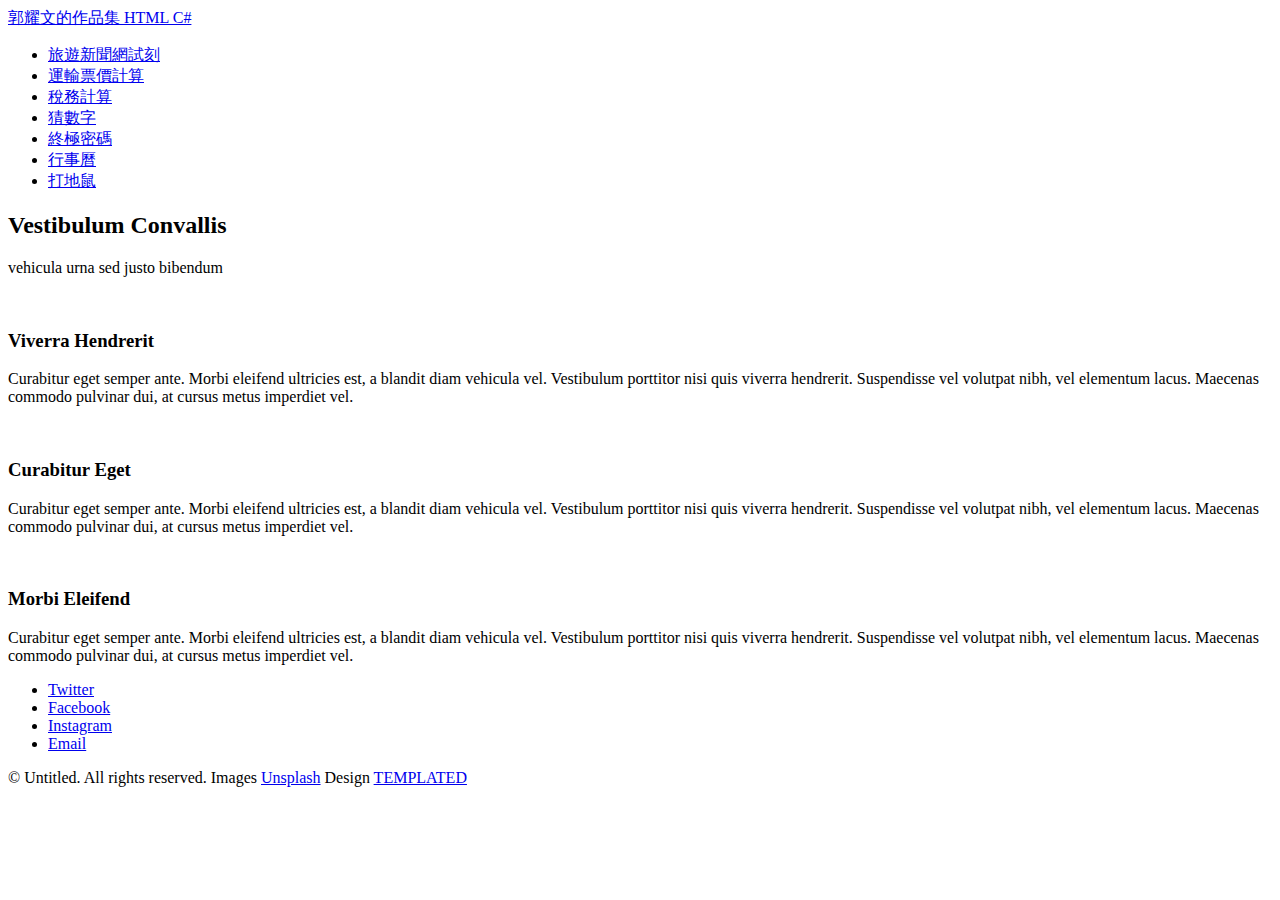
==== index.html @ f879f4aa "Add files via upload" ====
<!DOCTYPE HTML>
<!--
	Caminar by TEMPLATED
	templated.co @templatedco
	Released for free under the Creative Commons Attribution 3.0 license (templated.co/license)
-->
<html>

<head>
	<title>郭耀文的作品集</title>
	<meta charset="utf-8" />
	<meta name="viewport" content="width=device-width, initial-scale=1" />
	<link rel="stylesheet" href="assets/css/main.css" />
</head>

<body>

	<!-- Header -->
	<header id="header">
		<div class="logo">
			<a href="#">郭耀文的作品集
				<span>HTML C#</span>
			</a>
		</div>
	</header>

	<!-- Main -->
	<section id="main">
		<div class="inner">

			<!-- One -->
			<section id="one" class="wrapper style1">
				<ul>
					<li>
						<a href="https://bspractice.azurewebsites.net/JpTravelnews" target="blank">旅遊新聞網試刻</a>
					</li>
					<li>
						<a href="https://bspractice.azurewebsites.net/TransportPrice" target="blank">運輸票價計算</a>
					</li>
					<li>
						<a href="https://bspractice.azurewebsites.net/JQuery_Tax" target="blank">稅務計算</a>
					</li>
					<li>
						<a href="https://bspractice.azurewebsites.net/GuessNumber" target="blank">猜數字</a>
					</li>
					<li>
						<a href="https://bspractice.azurewebsites.net/ExtremeNumber" target="blank">終極密碼</a>
					</li>
					<li>
						<a href="https://bspractice.azurewebsites.net/ECalendar" target="blank">行事曆</a>
					</li>
					<li>
						<a href="https://bspractice.azurewebsites.net/WhackAMole" target="blank">打地鼠</a>
					</li>
				</ul>
			</section>

			<!-- Two -->
			<section id="two" class="wrapper style2">
				<header>
					<h2>Vestibulum Convallis</h2>
					<p>vehicula urna sed justo bibendum</p>
				</header>
				<div class="content">

				</div>
			</section>

			<!-- Three -->
			<section id="three" class="wrapper">
				<div class="spotlight">
					<div class="image flush">
						<img src="images/pic06.jpg" alt="" />
					</div>
					<div class="inner">
						<h3>Viverra Hendrerit</h3>
						<p>Curabitur eget semper ante. Morbi eleifend ultricies est, a blandit diam vehicula vel. Vestibulum porttitor nisi quis
							viverra hendrerit. Suspendisse vel volutpat nibh, vel elementum lacus. Maecenas commodo pulvinar dui, at cursus metus
							imperdiet vel.</p>
					</div>
				</div>
				<div class="spotlight alt">
					<div class="image flush">
						<img src="images/pic07.jpg" alt="" />
					</div>
					<div class="inner">
						<h3>Curabitur Eget</h3>
						<p>Curabitur eget semper ante. Morbi eleifend ultricies est, a blandit diam vehicula vel. Vestibulum porttitor nisi quis
							viverra hendrerit. Suspendisse vel volutpat nibh, vel elementum lacus. Maecenas commodo pulvinar dui, at cursus metus
							imperdiet vel.</p>
					</div>
				</div>
				<div class="spotlight">
					<div class="image flush">
						<img src="images/pic08.jpg" alt="" />
					</div>
					<div class="inner">
						<h3>Morbi Eleifend</h3>
						<p>Curabitur eget semper ante. Morbi eleifend ultricies est, a blandit diam vehicula vel. Vestibulum porttitor nisi quis
							viverra hendrerit. Suspendisse vel volutpat nibh, vel elementum lacus. Maecenas commodo pulvinar dui, at cursus metus
							imperdiet vel.</p>
					</div>
				</div>
			</section>

		</div>
	</section>

	<!-- Footer -->
	<footer id="footer">
		<div class="container">
			<ul class="icons">
				<li>
					<a href="#" class="icon fa-twitter">
						<span class="label">Twitter</span>
					</a>
				</li>
				<li>
					<a href="#" class="icon fa-facebook">
						<span class="label">Facebook</span>
					</a>
				</li>
				<li>
					<a href="#" class="icon fa-instagram">
						<span class="label">Instagram</span>
					</a>
				</li>
				<li>
					<a href="#" class="icon fa-envelope-o">
						<span class="label">Email</span>
					</a>
				</li>
			</ul>
		</div>
		<div class="copyright">
			&copy; Untitled. All rights reserved. Images
			<a href="https://unsplash.com">Unsplash</a> Design
			<a href="https://templated.co">TEMPLATED</a>
		</div>
	</footer>

	<!-- Scripts -->
	<script src="assets/js/jquery.min.js"></script>
	<script src="assets/js/jquery.poptrox.min.js"></script>
	<script src="assets/js/skel.min.js"></script>
	<script src="assets/js/util.js"></script>
	<script src="assets/js/main.js"></script>

</body>

</html>
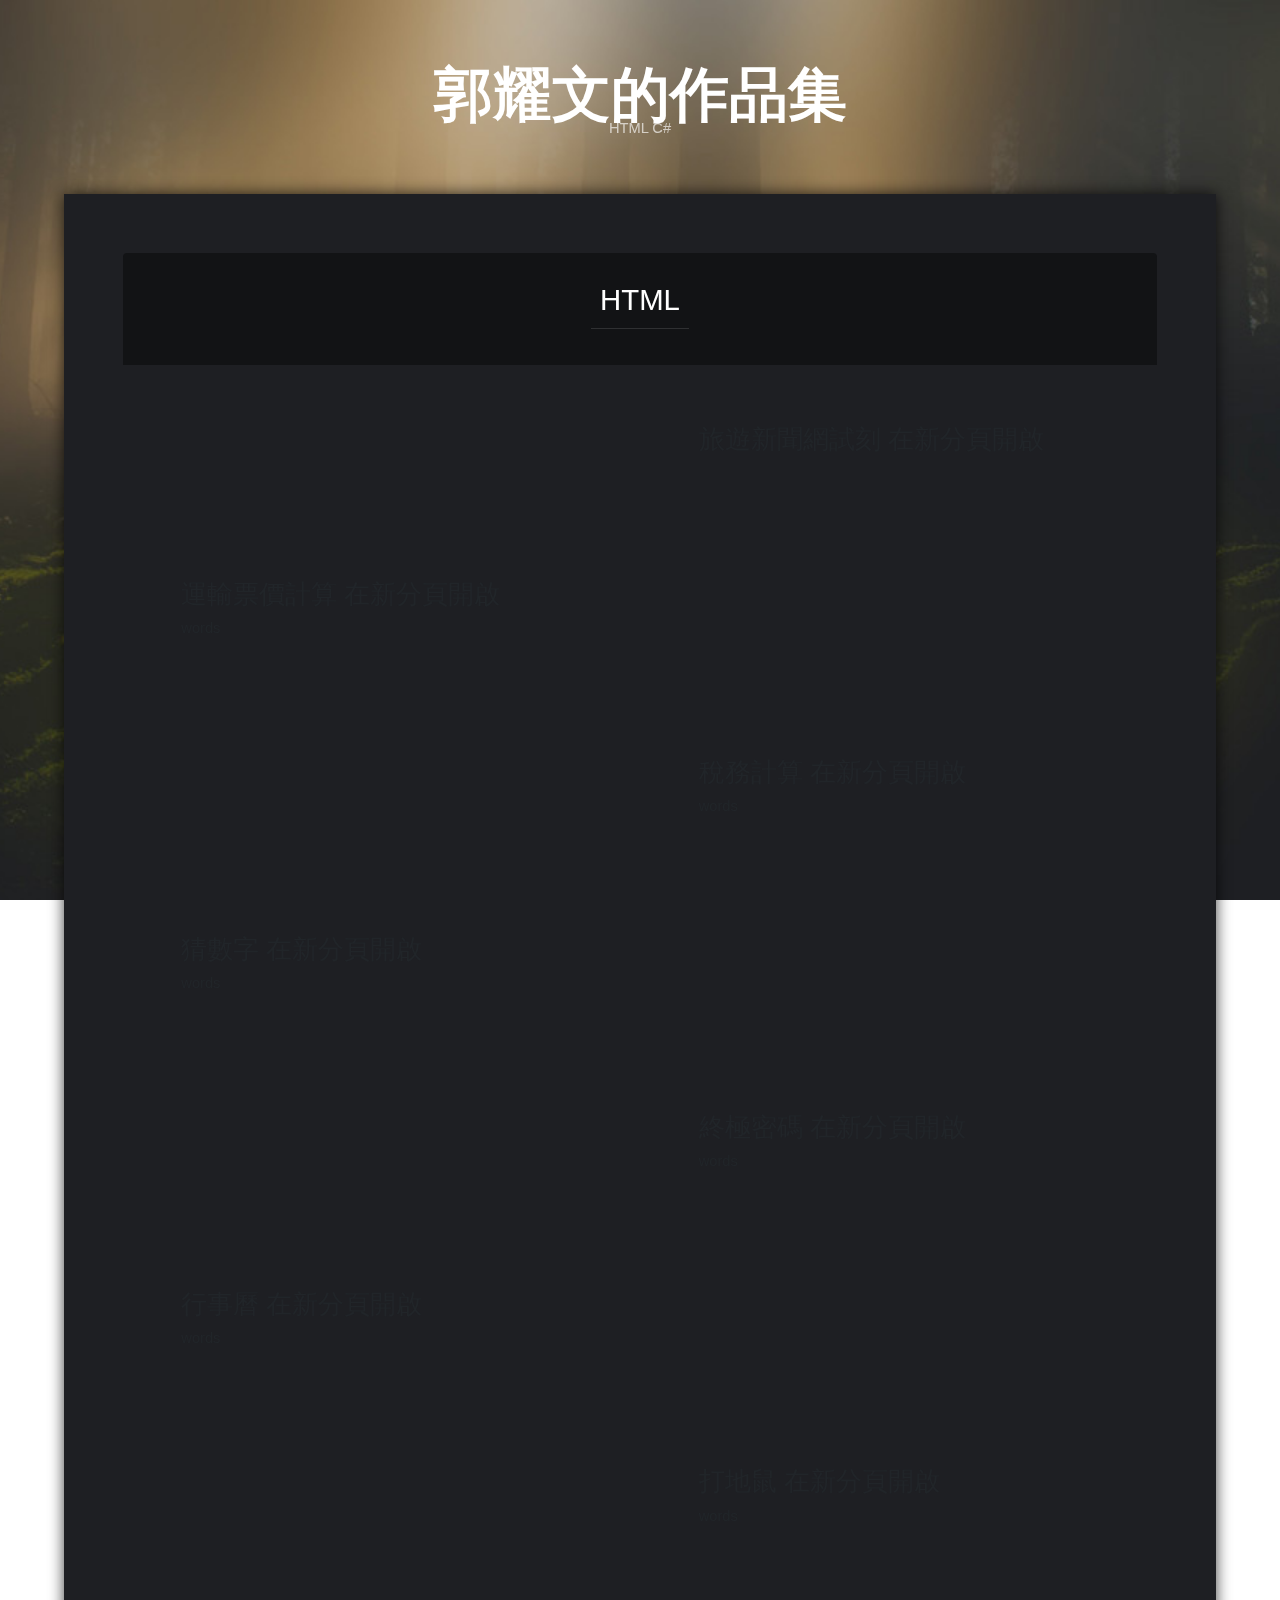
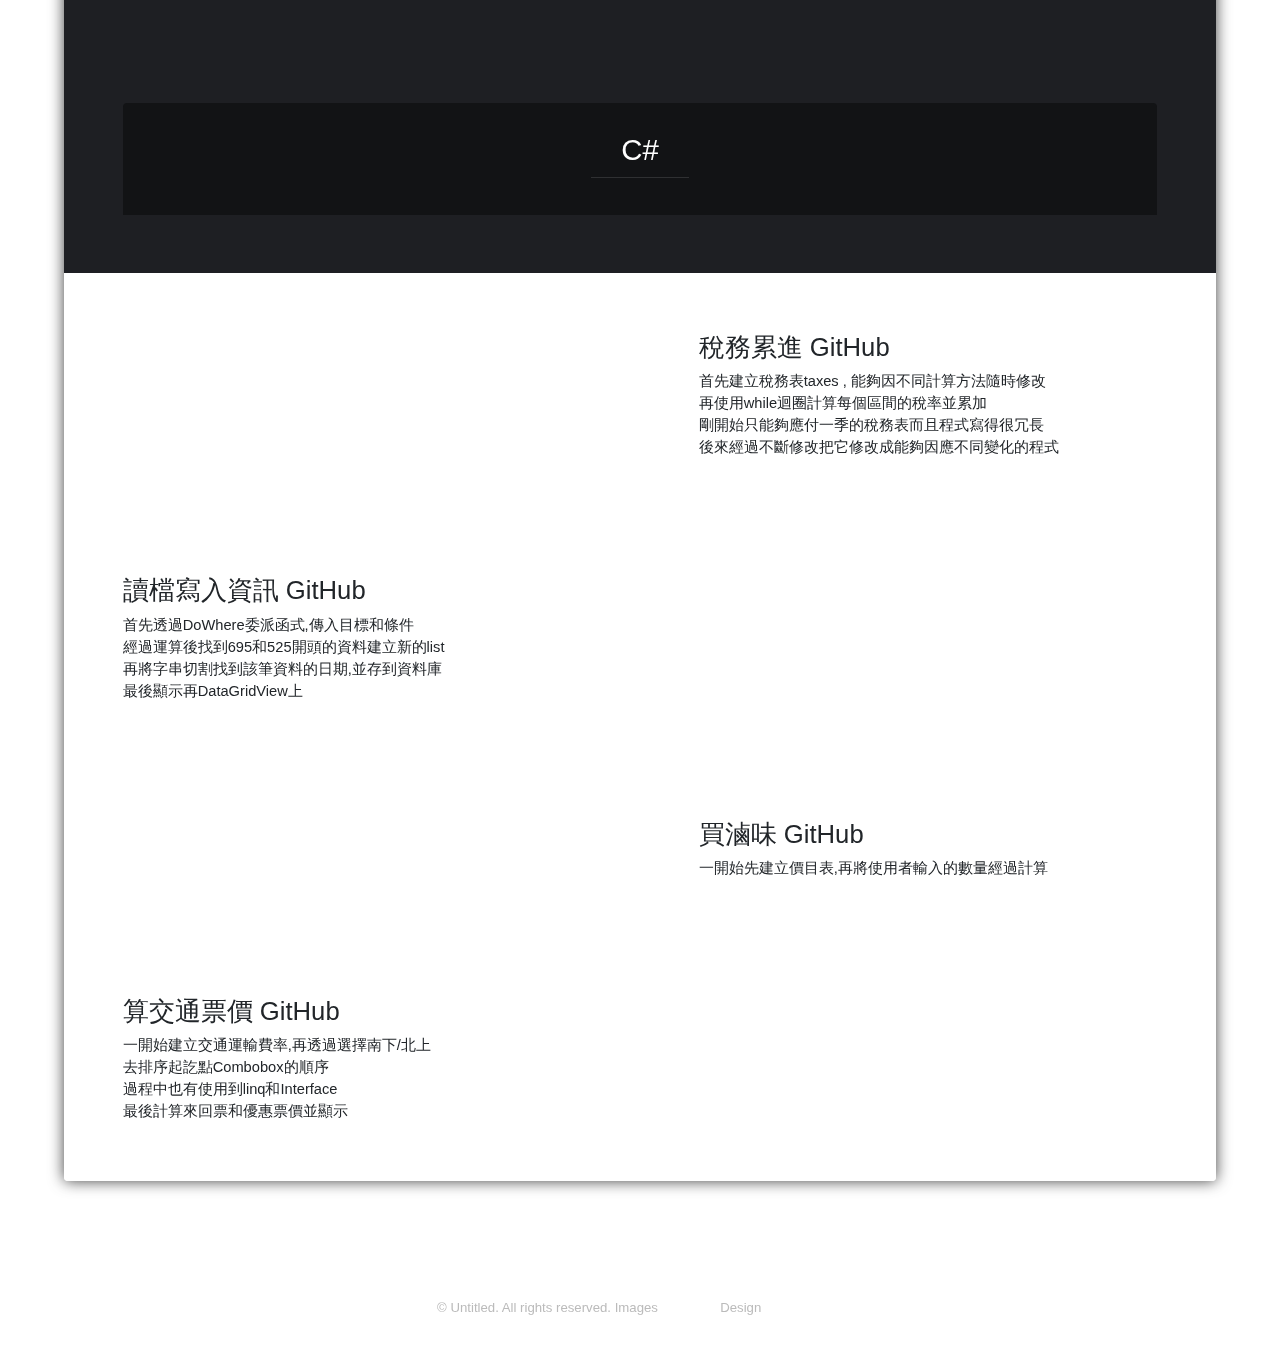
==== commit a1e77d04: "Add files via upload" ====
--- a/index.html
+++ b/index.html
@@ -11,6 +11,10 @@
 	<meta charset="utf-8" />
 	<meta name="viewport" content="width=device-width, initial-scale=1" />
 	<link rel="stylesheet" href="assets/css/main.css" />
+	<link rel="stylesheet" href="https://maxcdn.bootstrapcdn.com/bootstrap/4.0.0/css/bootstrap.min.css" integrity="sha384-Gn5384xqQ1aoWXA+058RXPxPg6fy4IWvTNh0E263XmFcJlSAwiGgFAW/dAiS6JXm"
+	 crossorigin="anonymous">
+	<style>
+	</style>
 </head>
 
 <body>
@@ -28,77 +32,212 @@
 	<section id="main">
 		<div class="inner">
 
-			<!-- One -->
-			<section id="one" class="wrapper style1">
-				<ul>
-					<li>
-						<a href="https://bspractice.azurewebsites.net/JpTravelnews" target="blank">旅遊新聞網試刻</a>
-					</li>
-					<li>
-						<a href="https://bspractice.azurewebsites.net/TransportPrice" target="blank">運輸票價計算</a>
-					</li>
-					<li>
-						<a href="https://bspractice.azurewebsites.net/JQuery_Tax" target="blank">稅務計算</a>
-					</li>
-					<li>
-						<a href="https://bspractice.azurewebsites.net/GuessNumber" target="blank">猜數字</a>
-					</li>
-					<li>
-						<a href="https://bspractice.azurewebsites.net/ExtremeNumber" target="blank">終極密碼</a>
-					</li>
-					<li>
-						<a href="https://bspractice.azurewebsites.net/ECalendar" target="blank">行事曆</a>
-					</li>
-					<li>
-						<a href="https://bspractice.azurewebsites.net/WhackAMole" target="blank">打地鼠</a>
-					</li>
-				</ul>
-			</section>
-
 			<!-- Two -->
 			<section id="two" class="wrapper style2">
 				<header>
-					<h2>Vestibulum Convallis</h2>
-					<p>vehicula urna sed justo bibendum</p>
+					<h2>HTML</h2>
 				</header>
 				<div class="content">
-
-				</div>
+					<div class="spotlight">
+						<div class="image flush">
+							<img src="images/html01.png" alt="" />
+						</div>
+						<div class="inner">
+							<h3 class="newh3">旅遊新聞網試刻
+								<a class="link" href="https://bspractice.azurewebsites.net/JpTravelnews.html" target="blank">在新分頁開啟</a>
+							</h3>
+							<p>
+
+							</p>
+						</div>
+					</div>
+
+					<div class="spotlight">
+						<div class="inner">
+							<h3 class="newh3">運輸票價計算
+								<a class="link" href="https://bspractice.azurewebsites.net/TransportPrice.html" target="blank">在新分頁開啟</a>
+							</h3>
+							<p>
+								words
+							</p>
+						</div>
+						<div class="image flush">
+							<img src="images/html02.png" alt="" />
+						</div>
+					</div>
+
+
+
+
+
+
+
+
+					<div class="spotlight">
+						<div class="image flush">
+							<img src="images/html03.png" alt="" />
+						</div>
+						<div class="inner">
+							<h3 class="newh3">稅務計算
+								<a class="link" href="https://bspractice.azurewebsites.net/JQuery_Tax.html" target="blank">在新分頁開啟</a>
+							</h3>
+							<p>
+								words
+							</p>
+						</div>
+					</div>
+
+					<div class="spotlight">
+						<div class="inner">
+							<h3 class="newh3">猜數字
+								<a class="link" href="https://bspractice.azurewebsites.net/GuessNumber.html" target="blank">在新分頁開啟</a>
+							</h3>
+							<p>
+								words
+							</p>
+						</div>
+						<div class="image flush">
+							<img src="images/html04.png" alt="" />
+						</div>
+					</div>
+
+
+
+
+
+
+
+					<div class="spotlight">
+						<div class="image flush">
+							<img src="images/html05.png" alt="" />
+						</div>
+						<div class="inner">
+							<h3 class="newh3">終極密碼
+								<a class="link" href="https://bspractice.azurewebsites.net/ExtremeNumber.html" target="blank">在新分頁開啟</a>
+							</h3>
+							<p>
+								words
+							</p>
+						</div>
+					</div>
+
+					<div class="spotlight">
+						<div class="inner">
+							<h3 class="newh3">行事曆
+								<a class="link" href="https://bspractice.azurewebsites.net/ECalendar.html" target="blank">在新分頁開啟</a>
+							</h3>
+							<p>
+								words
+							</p>
+						</div>
+						<div class="image flush">
+							<img src="images/html06.png" alt="" />
+						</div>
+					</div>
+
+
+
+					<div class="spotlight">
+						<div class="image flush">
+							<img src="images/html07.png" alt="" />
+						</div>
+						<div class="inner">
+							<h3 class="newh3">打地鼠
+								<a class="link" href="https://bspractice.azurewebsites.net/WhackAMole.html" target="blank">在新分頁開啟</a>
+							</h3>
+							<p>
+								words
+							</p>
+						</div>
+					</div>
+					<!--
+					<div class="spotlight">
+						<div class="inner">
+							<h3 class="newh3">
+								<a class="link" href="" target="blank">在新分頁開啟</a>
+							</h3>
+							<p>
+								words
+							</p>
+						</div>
+						<div class="image flush">
+							<img src="images/" alt="" />
+						</div>
+					</div>
+-->
+
+
+				</div>
+			</section>
+			<section id="two" class="wrapper style2">
+				<header>
+					<h2>C#</h2>
+				</header>
 			</section>
 
 			<!-- Three -->
 			<section id="three" class="wrapper">
 				<div class="spotlight">
 					<div class="image flush">
-						<img src="images/pic06.jpg" alt="" />
-					</div>
-					<div class="inner">
-						<h3>Viverra Hendrerit</h3>
-						<p>Curabitur eget semper ante. Morbi eleifend ultricies est, a blandit diam vehicula vel. Vestibulum porttitor nisi quis
-							viverra hendrerit. Suspendisse vel volutpat nibh, vel elementum lacus. Maecenas commodo pulvinar dui, at cursus metus
-							imperdiet vel.</p>
-					</div>
-				</div>
-				<div class="spotlight alt">
-					<div class="image flush">
-						<img src="images/pic07.jpg" alt="" />
-					</div>
-					<div class="inner">
-						<h3>Curabitur Eget</h3>
-						<p>Curabitur eget semper ante. Morbi eleifend ultricies est, a blandit diam vehicula vel. Vestibulum porttitor nisi quis
-							viverra hendrerit. Suspendisse vel volutpat nibh, vel elementum lacus. Maecenas commodo pulvinar dui, at cursus metus
-							imperdiet vel.</p>
-					</div>
-				</div>
-				<div class="spotlight">
-					<div class="image flush">
-						<img src="images/pic08.jpg" alt="" />
-					</div>
-					<div class="inner">
-						<h3>Morbi Eleifend</h3>
-						<p>Curabitur eget semper ante. Morbi eleifend ultricies est, a blandit diam vehicula vel. Vestibulum porttitor nisi quis
-							viverra hendrerit. Suspendisse vel volutpat nibh, vel elementum lacus. Maecenas commodo pulvinar dui, at cursus metus
-							imperdiet vel.</p>
+						<img src="images/01tax.png" alt="" />
+					</div>
+					<div class="inner">
+						<h3>稅務累進
+							<a class="link" href="https://github.com/pot30606/Hackathon0313/tree/master/Hackathon01TaxRate" target="blank">GitHub</a>
+						</h3>
+						<p>首先建立稅務表taxes , 能夠因不同計算方法隨時修改
+							<br/>再使用while迴圈計算每個區間的稅率並累加
+							<br/>剛開始只能夠應付一季的稅務表而且程式寫得很冗長
+							<br/>後來經過不斷修改把它修改成能夠因應不同變化的程式
+						</p>
+					</div>
+				</div>
+				<div class="spotlight">
+
+					<div class="inner">
+						<h3>讀檔寫入資訊
+							<a class="link" href="https://github.com/pot30606/Hackathon0313/tree/master/Hackathon06ReadFile" target="blank">GitHub</a>
+						</h3>
+						</h3>
+						<p>首先透過DoWhere委派函式,傳入目標和條件
+							<br/>經過運算後找到695和525開頭的資料建立新的list
+							<br/>再將字串切割找到該筆資料的日期,並存到資料庫
+							<br/>最後顯示再DataGridView上
+						</p>
+					</div>
+					<div class="image flush">
+						<img src="images/02readfile.png" alt="" />
+					</div>
+				</div>
+				<div class="spotlight">
+					<div class="image flush">
+						<img src="images/03luwei.png" alt="" />
+					</div>
+					<div class="inner">
+						<h3>買滷味
+							<a class="link" href="https://github.com/pot30606/CSharpPractice/tree/master/HomeWork05_Luwei" target="blank">GitHub</a>
+						</h3>
+						<p>一開始先建立價目表,再將使用者輸入的數量經過計算
+							<br/>
+						</p>
+					</div>
+				</div>
+
+				<div class="spotlight">
+
+					<div class="inner">
+						<h3>算交通票價
+							<a class="link" href="https://github.com/pot30606/CSharpPractice/tree/master/HomeWork04_Transport" target="blank">GitHub</a>
+						</h3>
+						</h3>
+						<p>一開始建立交通運輸費率,再透過選擇南下/北上
+							<br/>去排序起訖點Combobox的順序
+							<br/>過程中也有使用到linq和Interface
+							<br/>最後計算來回票和優惠票價並顯示
+						</p>
+					</div>
+					<div class="image flush">
+						<img src="images/04transportprice.png" alt="" />
 					</div>
 				</div>
 			</section>
@@ -145,7 +284,8 @@
 	<script src="assets/js/skel.min.js"></script>
 	<script src="assets/js/util.js"></script>
 	<script src="assets/js/main.js"></script>
-
+	<script src="https://maxcdn.bootstrapcdn.com/bootstrap/4.0.0/js/bootstrap.min.js" integrity="sha384-JZR6Spejh4U02d8jOt6vLEHfe/JQGiRRSQQxSfFWpi1MquVdAyjUar5+76PVCmYl"
+	 crossorigin="anonymous"></script>
 </body>
 
 </html>--- a/assets/css/main.css
+++ b/assets/css/main.css
@@ -0,0 +1,3176 @@
+@import url(font-awesome.min.css);
+@import url("https://fonts.googleapis.com/css?family=Poppins:300,400,500,600,700");
+
+/*
+	Caminar by TEMPLATED
+	templated.co @templatedco
+	Released for free under the Creative Commons Attribution 3.0 license (templated.co/license)
+*/
+
+/* Reset */
+
+	html, body, div, span, applet, object, iframe, h1, h2, h3, h4, h5, h6, p, blockquote, pre, a, abbr, acronym, address, big, cite, code, del, dfn, em, img, ins, kbd, q, s, samp, small, strike, strong, sub, sup, tt, var, b, u, i, center, dl, dt, dd, ol, ul, li, fieldset, form, label, legend, table, caption, tbody, tfoot, thead, tr, th, td, article, aside, canvas, details, embed, figure, figcaption, footer, header, hgroup, menu, nav, output, ruby, section, summary, time, mark, audio, video {
+		margin: 0;
+		padding: 0;
+		border: 0;
+		font-size: 100%;
+		font: inherit;
+		vertical-align: baseline;
+	}
+
+	article, aside, details, figcaption, figure, footer, header, hgroup, menu, nav, section {
+		display: block;
+	}
+
+	body {
+		line-height: 1;
+	}
+
+	ol, ul {
+		list-style: none;
+	}
+
+	blockquote, q {
+		quotes: none;
+	}
+
+	blockquote:before, blockquote:after, q:before, q:after {
+		content: '';
+		content: none;
+	}
+
+	table {
+		border-collapse: collapse;
+		border-spacing: 0;
+	}
+
+	body {
+		-webkit-text-size-adjust: none;
+	}
+
+/* Box Model */
+
+	*, *:before, *:after {
+		-moz-box-sizing: border-box;
+		-webkit-box-sizing: border-box;
+		box-sizing: border-box;
+	}
+
+/* Containers */
+
+	.container {
+		margin-left: auto;
+		margin-right: auto;
+	}
+
+	.container.\31 25\25 {
+		width: 100%;
+		max-width: 100rem;
+		min-width: 80rem;
+	}
+
+	.container.\37 5\25 {
+		width: 60rem;
+	}
+
+	.container.\35 0\25 {
+		width: 40rem;
+	}
+
+	.container.\32 5\25 {
+		width: 20rem;
+	}
+
+	.container {
+		width: 80rem;
+	}
+
+	@media screen and (max-width: 1680px) {
+
+		.container.\31 25\25 {
+			width: 100%;
+			max-width: 100rem;
+			min-width: 80rem;
+		}
+
+		.container.\37 5\25 {
+			width: 60rem;
+		}
+
+		.container.\35 0\25 {
+			width: 40rem;
+		}
+
+		.container.\32 5\25 {
+			width: 20rem;
+		}
+
+		.container {
+			width: 80rem;
+		}
+
+	}
+
+	@media screen and (max-width: 1280px) {
+
+		.container.\31 25\25 {
+			width: 100%;
+			max-width: 81.25rem;
+			min-width: 65rem;
+		}
+
+		.container.\37 5\25 {
+			width: 48.75rem;
+		}
+
+		.container.\35 0\25 {
+			width: 32.5rem;
+		}
+
+		.container.\32 5\25 {
+			width: 16.25rem;
+		}
+
+		.container {
+			width: 65rem;
+		}
+
+	}
+
+	@media screen and (max-width: 980px) {
+
+		.container.\31 25\25 {
+			width: 100%;
+			max-width: 112.5%;
+			min-width: 90%;
+		}
+
+		.container.\37 5\25 {
+			width: 67.5%;
+		}
+
+		.container.\35 0\25 {
+			width: 45%;
+		}
+
+		.container.\32 5\25 {
+			width: 22.5%;
+		}
+
+		.container {
+			width: 90%;
+		}
+
+	}
+
+	@media screen and (max-width: 736px) {
+
+		.container.\31 25\25 {
+			width: 100%;
+			max-width: 112.5%;
+			min-width: 90%;
+		}
+
+		.container.\37 5\25 {
+			width: 67.5%;
+		}
+
+		.container.\35 0\25 {
+			width: 45%;
+		}
+
+		.container.\32 5\25 {
+			width: 22.5%;
+		}
+
+		.container {
+			width: 90% !important;
+		}
+
+	}
+
+	@media screen and (max-width: 480px) {
+
+		.container.\31 25\25 {
+			width: 100%;
+			max-width: 112.5%;
+			min-width: 90%;
+		}
+
+		.container.\37 5\25 {
+			width: 67.5%;
+		}
+
+		.container.\35 0\25 {
+			width: 45%;
+		}
+
+		.container.\32 5\25 {
+			width: 22.5%;
+		}
+
+		.container {
+			width: 90% !important;
+		}
+
+	}
+
+/* Grid */
+
+	.row {
+		border-bottom: solid 1px transparent;
+		-moz-box-sizing: border-box;
+		-webkit-box-sizing: border-box;
+		box-sizing: border-box;
+	}
+
+	.row > * {
+		float: left;
+		-moz-box-sizing: border-box;
+		-webkit-box-sizing: border-box;
+		box-sizing: border-box;
+	}
+
+	.row:after, .row:before {
+		content: '';
+		display: block;
+		clear: both;
+		height: 0;
+	}
+
+	.row.uniform > * > :first-child {
+		margin-top: 0;
+	}
+
+	.row.uniform > * > :last-child {
+		margin-bottom: 0;
+	}
+
+	.row.\30 \25 > * {
+		padding: 0 0 0 0rem;
+	}
+
+	.row.\30 \25 {
+		margin: 0 0 -1px 0rem;
+	}
+
+	.row.uniform.\30 \25 > * {
+		padding: 0rem 0 0 0rem;
+	}
+
+	.row.uniform.\30 \25 {
+		margin: 0rem 0 -1px 0rem;
+	}
+
+	.row > * {
+		padding: 0 0 0 2rem;
+	}
+
+	.row {
+		margin: 0 0 -1px -2rem;
+	}
+
+	.row.uniform > * {
+		padding: 2rem 0 0 2rem;
+	}
+
+	.row.uniform {
+		margin: -2rem 0 -1px -2rem;
+	}
+
+	.row.\32 00\25 > * {
+		padding: 0 0 0 4rem;
+	}
+
+	.row.\32 00\25 {
+		margin: 0 0 -1px -4rem;
+	}
+
+	.row.uniform.\32 00\25 > * {
+		padding: 4rem 0 0 4rem;
+	}
+
+	.row.uniform.\32 00\25 {
+		margin: -4rem 0 -1px -4rem;
+	}
+
+	.row.\31 50\25 > * {
+		padding: 0 0 0 3rem;
+	}
+
+	.row.\31 50\25 {
+		margin: 0 0 -1px -3rem;
+	}
+
+	.row.uniform.\31 50\25 > * {
+		padding: 3rem 0 0 3rem;
+	}
+
+	.row.uniform.\31 50\25 {
+		margin: -3rem 0 -1px -3rem;
+	}
+
+	.row.\35 0\25 > * {
+		padding: 0 0 0 1rem;
+	}
+
+	.row.\35 0\25 {
+		margin: 0 0 -1px -1rem;
+	}
+
+	.row.uniform.\35 0\25 > * {
+		padding: 1rem 0 0 1rem;
+	}
+
+	.row.uniform.\35 0\25 {
+		margin: -1rem 0 -1px -1rem;
+	}
+
+	.row.\32 5\25 > * {
+		padding: 0 0 0 0.5rem;
+	}
+
+	.row.\32 5\25 {
+		margin: 0 0 -1px -0.5rem;
+	}
+
+	.row.uniform.\32 5\25 > * {
+		padding: 0.5rem 0 0 0.5rem;
+	}
+
+	.row.uniform.\32 5\25 {
+		margin: -0.5rem 0 -1px -0.5rem;
+	}
+
+	.\31 2u, .\31 2u\24 {
+		width: 100%;
+		clear: none;
+		margin-left: 0;
+	}
+
+	.\31 1u, .\31 1u\24 {
+		width: 91.6666666667%;
+		clear: none;
+		margin-left: 0;
+	}
+
+	.\31 0u, .\31 0u\24 {
+		width: 83.3333333333%;
+		clear: none;
+		margin-left: 0;
+	}
+
+	.\39 u, .\39 u\24 {
+		width: 75%;
+		clear: none;
+		margin-left: 0;
+	}
+
+	.\38 u, .\38 u\24 {
+		width: 66.6666666667%;
+		clear: none;
+		margin-left: 0;
+	}
+
+	.\37 u, .\37 u\24 {
+		width: 58.3333333333%;
+		clear: none;
+		margin-left: 0;
+	}
+
+	.\36 u, .\36 u\24 {
+		width: 50%;
+		clear: none;
+		margin-left: 0;
+	}
+
+	.\35 u, .\35 u\24 {
+		width: 41.6666666667%;
+		clear: none;
+		margin-left: 0;
+	}
+
+	.\34 u, .\34 u\24 {
+		width: 33.3333333333%;
+		clear: none;
+		margin-left: 0;
+	}
+
+	.\33 u, .\33 u\24 {
+		width: 25%;
+		clear: none;
+		margin-left: 0;
+	}
+
+	.\32 u, .\32 u\24 {
+		width: 16.6666666667%;
+		clear: none;
+		margin-left: 0;
+	}
+
+	.\31 u, .\31 u\24 {
+		width: 8.3333333333%;
+		clear: none;
+		margin-left: 0;
+	}
+
+	.\31 2u\24 + *,
+	.\31 1u\24 + *,
+	.\31 0u\24 + *,
+	.\39 u\24 + *,
+	.\38 u\24 + *,
+	.\37 u\24 + *,
+	.\36 u\24 + *,
+	.\35 u\24 + *,
+	.\34 u\24 + *,
+	.\33 u\24 + *,
+	.\32 u\24 + *,
+	.\31 u\24 + * {
+		clear: left;
+	}
+
+	.\-11u {
+		margin-left: 91.66667%;
+	}
+
+	.\-10u {
+		margin-left: 83.33333%;
+	}
+
+	.\-9u {
+		margin-left: 75%;
+	}
+
+	.\-8u {
+		margin-left: 66.66667%;
+	}
+
+	.\-7u {
+		margin-left: 58.33333%;
+	}
+
+	.\-6u {
+		margin-left: 50%;
+	}
+
+	.\-5u {
+		margin-left: 41.66667%;
+	}
+
+	.\-4u {
+		margin-left: 33.33333%;
+	}
+
+	.\-3u {
+		margin-left: 25%;
+	}
+
+	.\-2u {
+		margin-left: 16.66667%;
+	}
+
+	.\-1u {
+		margin-left: 8.33333%;
+	}
+
+	@media screen and (max-width: 1680px) {
+
+		.row > * {
+			padding: 0 0 0 2rem;
+		}
+
+		.row {
+			margin: 0 0 -1px -2rem;
+		}
+
+		.row.uniform > * {
+			padding: 2rem 0 0 2rem;
+		}
+
+		.row.uniform {
+			margin: -2rem 0 -1px -2rem;
+		}
+
+		.row.\32 00\25 > * {
+			padding: 0 0 0 4rem;
+		}
+
+		.row.\32 00\25 {
+			margin: 0 0 -1px -4rem;
+		}
+
+		.row.uniform.\32 00\25 > * {
+			padding: 4rem 0 0 4rem;
+		}
+
+		.row.uniform.\32 00\25 {
+			margin: -4rem 0 -1px -4rem;
+		}
+
+		.row.\31 50\25 > * {
+			padding: 0 0 0 3rem;
+		}
+
+		.row.\31 50\25 {
+			margin: 0 0 -1px -3rem;
+		}
+
+		.row.uniform.\31 50\25 > * {
+			padding: 3rem 0 0 3rem;
+		}
+
+		.row.uniform.\31 50\25 {
+			margin: -3rem 0 -1px -3rem;
+		}
+
+		.row.\35 0\25 > * {
+			padding: 0 0 0 1rem;
+		}
+
+		.row.\35 0\25 {
+			margin: 0 0 -1px -1rem;
+		}
+
+		.row.uniform.\35 0\25 > * {
+			padding: 1rem 0 0 1rem;
+		}
+
+		.row.uniform.\35 0\25 {
+			margin: -1rem 0 -1px -1rem;
+		}
+
+		.row.\32 5\25 > * {
+			padding: 0 0 0 0.5rem;
+		}
+
+		.row.\32 5\25 {
+			margin: 0 0 -1px -0.5rem;
+		}
+
+		.row.uniform.\32 5\25 > * {
+			padding: 0.5rem 0 0 0.5rem;
+		}
+
+		.row.uniform.\32 5\25 {
+			margin: -0.5rem 0 -1px -0.5rem;
+		}
+
+		.\31 2u\28xlarge\29, .\31 2u\24\28xlarge\29 {
+			width: 100%;
+			clear: none;
+			margin-left: 0;
+		}
+
+		.\31 1u\28xlarge\29, .\31 1u\24\28xlarge\29 {
+			width: 91.6666666667%;
+			clear: none;
+			margin-left: 0;
+		}
+
+		.\31 0u\28xlarge\29, .\31 0u\24\28xlarge\29 {
+			width: 83.3333333333%;
+			clear: none;
+			margin-left: 0;
+		}
+
+		.\39 u\28xlarge\29, .\39 u\24\28xlarge\29 {
+			width: 75%;
+			clear: none;
+			margin-left: 0;
+		}
+
+		.\38 u\28xlarge\29, .\38 u\24\28xlarge\29 {
+			width: 66.6666666667%;
+			clear: none;
+			margin-left: 0;
+		}
+
+		.\37 u\28xlarge\29, .\37 u\24\28xlarge\29 {
+			width: 58.3333333333%;
+			clear: none;
+			margin-left: 0;
+		}
+
+		.\36 u\28xlarge\29, .\36 u\24\28xlarge\29 {
+			width: 50%;
+			clear: none;
+			margin-left: 0;
+		}
+
+		.\35 u\28xlarge\29, .\35 u\24\28xlarge\29 {
+			width: 41.6666666667%;
+			clear: none;
+			margin-left: 0;
+		}
+
+		.\34 u\28xlarge\29, .\34 u\24\28xlarge\29 {
+			width: 33.3333333333%;
+			clear: none;
+			margin-left: 0;
+		}
+
+		.\33 u\28xlarge\29, .\33 u\24\28xlarge\29 {
+			width: 25%;
+			clear: none;
+			margin-left: 0;
+		}
+
+		.\32 u\28xlarge\29, .\32 u\24\28xlarge\29 {
+			width: 16.6666666667%;
+			clear: none;
+			margin-left: 0;
+		}
+
+		.\31 u\28xlarge\29, .\31 u\24\28xlarge\29 {
+			width: 8.3333333333%;
+			clear: none;
+			margin-left: 0;
+		}
+
+		.\31 2u\24\28xlarge\29 + *,
+		.\31 1u\24\28xlarge\29 + *,
+		.\31 0u\24\28xlarge\29 + *,
+		.\39 u\24\28xlarge\29 + *,
+		.\38 u\24\28xlarge\29 + *,
+		.\37 u\24\28xlarge\29 + *,
+		.\36 u\24\28xlarge\29 + *,
+		.\35 u\24\28xlarge\29 + *,
+		.\34 u\24\28xlarge\29 + *,
+		.\33 u\24\28xlarge\29 + *,
+		.\32 u\24\28xlarge\29 + *,
+		.\31 u\24\28xlarge\29 + * {
+			clear: left;
+		}
+
+		.\-11u\28xlarge\29 {
+			margin-left: 91.66667%;
+		}
+
+		.\-10u\28xlarge\29 {
+			margin-left: 83.33333%;
+		}
+
+		.\-9u\28xlarge\29 {
+			margin-left: 75%;
+		}
+
+		.\-8u\28xlarge\29 {
+			margin-left: 66.66667%;
+		}
+
+		.\-7u\28xlarge\29 {
+			margin-left: 58.33333%;
+		}
+
+		.\-6u\28xlarge\29 {
+			margin-left: 50%;
+		}
+
+		.\-5u\28xlarge\29 {
+			margin-left: 41.66667%;
+		}
+
+		.\-4u\28xlarge\29 {
+			margin-left: 33.33333%;
+		}
+
+		.\-3u\28xlarge\29 {
+			margin-left: 25%;
+		}
+
+		.\-2u\28xlarge\29 {
+			margin-left: 16.66667%;
+		}
+
+		.\-1u\28xlarge\29 {
+			margin-left: 8.33333%;
+		}
+
+	}
+
+	@media screen and (max-width: 1280px) {
+
+		.row > * {
+			padding: 0 0 0 1.5rem;
+		}
+
+		.row {
+			margin: 0 0 -1px -1.5rem;
+		}
+
+		.row.uniform > * {
+			padding: 1.5rem 0 0 1.5rem;
+		}
+
+		.row.uniform {
+			margin: -1.5rem 0 -1px -1.5rem;
+		}
+
+		.row.\32 00\25 > * {
+			padding: 0 0 0 3rem;
+		}
+
+		.row.\32 00\25 {
+			margin: 0 0 -1px -3rem;
+		}
+
+		.row.uniform.\32 00\25 > * {
+			padding: 3rem 0 0 3rem;
+		}
+
+		.row.uniform.\32 00\25 {
+			margin: -3rem 0 -1px -3rem;
+		}
+
+		.row.\31 50\25 > * {
+			padding: 0 0 0 2.25rem;
+		}
+
+		.row.\31 50\25 {
+			margin: 0 0 -1px -2.25rem;
+		}
+
+		.row.uniform.\31 50\25 > * {
+			padding: 2.25rem 0 0 2.25rem;
+		}
+
+		.row.uniform.\31 50\25 {
+			margin: -2.25rem 0 -1px -2.25rem;
+		}
+
+		.row.\35 0\25 > * {
+			padding: 0 0 0 0.75rem;
+		}
+
+		.row.\35 0\25 {
+			margin: 0 0 -1px -0.75rem;
+		}
+
+		.row.uniform.\35 0\25 > * {
+			padding: 0.75rem 0 0 0.75rem;
+		}
+
+		.row.uniform.\35 0\25 {
+			margin: -0.75rem 0 -1px -0.75rem;
+		}
+
+		.row.\32 5\25 > * {
+			padding: 0 0 0 0.375rem;
+		}
+
+		.row.\32 5\25 {
+			margin: 0 0 -1px -0.375rem;
+		}
+
+		.row.uniform.\32 5\25 > * {
+			padding: 0.375rem 0 0 0.375rem;
+		}
+
+		.row.uniform.\32 5\25 {
+			margin: -0.375rem 0 -1px -0.375rem;
+		}
+
+		.\31 2u\28large\29, .\31 2u\24\28large\29 {
+			width: 100%;
+			clear: none;
+			margin-left: 0;
+		}
+
+		.\31 1u\28large\29, .\31 1u\24\28large\29 {
+			width: 91.6666666667%;
+			clear: none;
+			margin-left: 0;
+		}
+
+		.\31 0u\28large\29, .\31 0u\24\28large\29 {
+			width: 83.3333333333%;
+			clear: none;
+			margin-left: 0;
+		}
+
+		.\39 u\28large\29, .\39 u\24\28large\29 {
+			width: 75%;
+			clear: none;
+			margin-left: 0;
+		}
+
+		.\38 u\28large\29, .\38 u\24\28large\29 {
+			width: 66.6666666667%;
+			clear: none;
+			margin-left: 0;
+		}
+
+		.\37 u\28large\29, .\37 u\24\28large\29 {
+			width: 58.3333333333%;
+			clear: none;
+			margin-left: 0;
+		}
+
+		.\36 u\28large\29, .\36 u\24\28large\29 {
+			width: 50%;
+			clear: none;
+			margin-left: 0;
+		}
+
+		.\35 u\28large\29, .\35 u\24\28large\29 {
+			width: 41.6666666667%;
+			clear: none;
+			margin-left: 0;
+		}
+
+		.\34 u\28large\29, .\34 u\24\28large\29 {
+			width: 33.3333333333%;
+			clear: none;
+			margin-left: 0;
+		}
+
+		.\33 u\28large\29, .\33 u\24\28large\29 {
+			width: 25%;
+			clear: none;
+			margin-left: 0;
+		}
+
+		.\32 u\28large\29, .\32 u\24\28large\29 {
+			width: 16.6666666667%;
+			clear: none;
+			margin-left: 0;
+		}
+
+		.\31 u\28large\29, .\31 u\24\28large\29 {
+			width: 8.3333333333%;
+			clear: none;
+			margin-left: 0;
+		}
+
+		.\31 2u\24\28large\29 + *,
+		.\31 1u\24\28large\29 + *,
+		.\31 0u\24\28large\29 + *,
+		.\39 u\24\28large\29 + *,
+		.\38 u\24\28large\29 + *,
+		.\37 u\24\28large\29 + *,
+		.\36 u\24\28large\29 + *,
+		.\35 u\24\28large\29 + *,
+		.\34 u\24\28large\29 + *,
+		.\33 u\24\28large\29 + *,
+		.\32 u\24\28large\29 + *,
+		.\31 u\24\28large\29 + * {
+			clear: left;
+		}
+
+		.\-11u\28large\29 {
+			margin-left: 91.66667%;
+		}
+
+		.\-10u\28large\29 {
+			margin-left: 83.33333%;
+		}
+
+		.\-9u\28large\29 {
+			margin-left: 75%;
+		}
+
+		.\-8u\28large\29 {
+			margin-left: 66.66667%;
+		}
+
+		.\-7u\28large\29 {
+			margin-left: 58.33333%;
+		}
+
+		.\-6u\28large\29 {
+			margin-left: 50%;
+		}
+
+		.\-5u\28large\29 {
+			margin-left: 41.66667%;
+		}
+
+		.\-4u\28large\29 {
+			margin-left: 33.33333%;
+		}
+
+		.\-3u\28large\29 {
+			margin-left: 25%;
+		}
+
+		.\-2u\28large\29 {
+			margin-left: 16.66667%;
+		}
+
+		.\-1u\28large\29 {
+			margin-left: 8.33333%;
+		}
+
+	}
+
+	@media screen and (max-width: 980px) {
+
+		.row > * {
+			padding: 0 0 0 1.5rem;
+		}
+
+		.row {
+			margin: 0 0 -1px -1.5rem;
+		}
+
+		.row.uniform > * {
+			padding: 1.5rem 0 0 1.5rem;
+		}
+
+		.row.uniform {
+			margin: -1.5rem 0 -1px -1.5rem;
+		}
+
+		.row.\32 00\25 > * {
+			padding: 0 0 0 3rem;
+		}
+
+		.row.\32 00\25 {
+			margin: 0 0 -1px -3rem;
+		}
+
+		.row.uniform.\32 00\25 > * {
+			padding: 3rem 0 0 3rem;
+		}
+
+		.row.uniform.\32 00\25 {
+			margin: -3rem 0 -1px -3rem;
+		}
+
+		.row.\31 50\25 > * {
+			padding: 0 0 0 2.25rem;
+		}
+
+		.row.\31 50\25 {
+			margin: 0 0 -1px -2.25rem;
+		}
+
+		.row.uniform.\31 50\25 > * {
+			padding: 2.25rem 0 0 2.25rem;
+		}
+
+		.row.uniform.\31 50\25 {
+			margin: -2.25rem 0 -1px -2.25rem;
+		}
+
+		.row.\35 0\25 > * {
+			padding: 0 0 0 0.75rem;
+		}
+
+		.row.\35 0\25 {
+			margin: 0 0 -1px -0.75rem;
+		}
+
+		.row.uniform.\35 0\25 > * {
+			padding: 0.75rem 0 0 0.75rem;
+		}
+
+		.row.uniform.\35 0\25 {
+			margin: -0.75rem 0 -1px -0.75rem;
+		}
+
+		.row.\32 5\25 > * {
+			padding: 0 0 0 0.375rem;
+		}
+
+		.row.\32 5\25 {
+			margin: 0 0 -1px -0.375rem;
+		}
+
+		.row.uniform.\32 5\25 > * {
+			padding: 0.375rem 0 0 0.375rem;
+		}
+
+		.row.uniform.\32 5\25 {
+			margin: -0.375rem 0 -1px -0.375rem;
+		}
+
+		.\31 2u\28medium\29, .\31 2u\24\28medium\29 {
+			width: 100%;
+			clear: none;
+			margin-left: 0;
+		}
+
+		.\31 1u\28medium\29, .\31 1u\24\28medium\29 {
+			width: 91.6666666667%;
+			clear: none;
+			margin-left: 0;
+		}
+
+		.\31 0u\28medium\29, .\31 0u\24\28medium\29 {
+			width: 83.3333333333%;
+			clear: none;
+			margin-left: 0;
+		}
+
+		.\39 u\28medium\29, .\39 u\24\28medium\29 {
+			width: 75%;
+			clear: none;
+			margin-left: 0;
+		}
+
+		.\38 u\28medium\29, .\38 u\24\28medium\29 {
+			width: 66.6666666667%;
+			clear: none;
+			margin-left: 0;
+		}
+
+		.\37 u\28medium\29, .\37 u\24\28medium\29 {
+			width: 58.3333333333%;
+			clear: none;
+			margin-left: 0;
+		}
+
+		.\36 u\28medium\29, .\36 u\24\28medium\29 {
+			width: 50%;
+			clear: none;
+			margin-left: 0;
+		}
+
+		.\35 u\28medium\29, .\35 u\24\28medium\29 {
+			width: 41.6666666667%;
+			clear: none;
+			margin-left: 0;
+		}
+
+		.\34 u\28medium\29, .\34 u\24\28medium\29 {
+			width: 33.3333333333%;
+			clear: none;
+			margin-left: 0;
+		}
+
+		.\33 u\28medium\29, .\33 u\24\28medium\29 {
+			width: 25%;
+			clear: none;
+			margin-left: 0;
+		}
+
+		.\32 u\28medium\29, .\32 u\24\28medium\29 {
+			width: 16.6666666667%;
+			clear: none;
+			margin-left: 0;
+		}
+
+		.\31 u\28medium\29, .\31 u\24\28medium\29 {
+			width: 8.3333333333%;
+			clear: none;
+			margin-left: 0;
+		}
+
+		.\31 2u\24\28medium\29 + *,
+		.\31 1u\24\28medium\29 + *,
+		.\31 0u\24\28medium\29 + *,
+		.\39 u\24\28medium\29 + *,
+		.\38 u\24\28medium\29 + *,
+		.\37 u\24\28medium\29 + *,
+		.\36 u\24\28medium\29 + *,
+		.\35 u\24\28medium\29 + *,
+		.\34 u\24\28medium\29 + *,
+		.\33 u\24\28medium\29 + *,
+		.\32 u\24\28medium\29 + *,
+		.\31 u\24\28medium\29 + * {
+			clear: left;
+		}
+
+		.\-11u\28medium\29 {
+			margin-left: 91.66667%;
+		}
+
+		.\-10u\28medium\29 {
+			margin-left: 83.33333%;
+		}
+
+		.\-9u\28medium\29 {
+			margin-left: 75%;
+		}
+
+		.\-8u\28medium\29 {
+			margin-left: 66.66667%;
+		}
+
+		.\-7u\28medium\29 {
+			margin-left: 58.33333%;
+		}
+
+		.\-6u\28medium\29 {
+			margin-left: 50%;
+		}
+
+		.\-5u\28medium\29 {
+			margin-left: 41.66667%;
+		}
+
+		.\-4u\28medium\29 {
+			margin-left: 33.33333%;
+		}
+
+		.\-3u\28medium\29 {
+			margin-left: 25%;
+		}
+
+		.\-2u\28medium\29 {
+			margin-left: 16.66667%;
+		}
+
+		.\-1u\28medium\29 {
+			margin-left: 8.33333%;
+		}
+
+	}
+
+	@media screen and (max-width: 736px) {
+
+		.row > * {
+			padding: 0 0 0 1.25rem;
+		}
+
+		.row {
+			margin: 0 0 -1px -1.25rem;
+		}
+
+		.row.uniform > * {
+			padding: 1.25rem 0 0 1.25rem;
+		}
+
+		.row.uniform {
+			margin: -1.25rem 0 -1px -1.25rem;
+		}
+
+		.row.\32 00\25 > * {
+			padding: 0 0 0 2.5rem;
+		}
+
+		.row.\32 00\25 {
+			margin: 0 0 -1px -2.5rem;
+		}
+
+		.row.uniform.\32 00\25 > * {
+			padding: 2.5rem 0 0 2.5rem;
+		}
+
+		.row.uniform.\32 00\25 {
+			margin: -2.5rem 0 -1px -2.5rem;
+		}
+
+		.row.\31 50\25 > * {
+			padding: 0 0 0 1.875rem;
+		}
+
+		.row.\31 50\25 {
+			margin: 0 0 -1px -1.875rem;
+		}
+
+		.row.uniform.\31 50\25 > * {
+			padding: 1.875rem 0 0 1.875rem;
+		}
+
+		.row.uniform.\31 50\25 {
+			margin: -1.875rem 0 -1px -1.875rem;
+		}
+
+		.row.\35 0\25 > * {
+			padding: 0 0 0 0.625rem;
+		}
+
+		.row.\35 0\25 {
+			margin: 0 0 -1px -0.625rem;
+		}
+
+		.row.uniform.\35 0\25 > * {
+			padding: 0.625rem 0 0 0.625rem;
+		}
+
+		.row.uniform.\35 0\25 {
+			margin: -0.625rem 0 -1px -0.625rem;
+		}
+
+		.row.\32 5\25 > * {
+			padding: 0 0 0 0.3125rem;
+		}
+
+		.row.\32 5\25 {
+			margin: 0 0 -1px -0.3125rem;
+		}
+
+		.row.uniform.\32 5\25 > * {
+			padding: 0.3125rem 0 0 0.3125rem;
+		}
+
+		.row.uniform.\32 5\25 {
+			margin: -0.3125rem 0 -1px -0.3125rem;
+		}
+
+		.\31 2u\28small\29, .\31 2u\24\28small\29 {
+			width: 100%;
+			clear: none;
+			margin-left: 0;
+		}
+
+		.\31 1u\28small\29, .\31 1u\24\28small\29 {
+			width: 91.6666666667%;
+			clear: none;
+			margin-left: 0;
+		}
+
+		.\31 0u\28small\29, .\31 0u\24\28small\29 {
+			width: 83.3333333333%;
+			clear: none;
+			margin-left: 0;
+		}
+
+		.\39 u\28small\29, .\39 u\24\28small\29 {
+			width: 75%;
+			clear: none;
+			margin-left: 0;
+		}
+
+		.\38 u\28small\29, .\38 u\24\28small\29 {
+			width: 66.6666666667%;
+			clear: none;
+			margin-left: 0;
+		}
+
+		.\37 u\28small\29, .\37 u\24\28small\29 {
+			width: 58.3333333333%;
+			clear: none;
+			margin-left: 0;
+		}
+
+		.\36 u\28small\29, .\36 u\24\28small\29 {
+			width: 50%;
+			clear: none;
+			margin-left: 0;
+		}
+
+		.\35 u\28small\29, .\35 u\24\28small\29 {
+			width: 41.6666666667%;
+			clear: none;
+			margin-left: 0;
+		}
+
+		.\34 u\28small\29, .\34 u\24\28small\29 {
+			width: 33.3333333333%;
+			clear: none;
+			margin-left: 0;
+		}
+
+		.\33 u\28small\29, .\33 u\24\28small\29 {
+			width: 25%;
+			clear: none;
+			margin-left: 0;
+		}
+
+		.\32 u\28small\29, .\32 u\24\28small\29 {
+			width: 16.6666666667%;
+			clear: none;
+			margin-left: 0;
+		}
+
+		.\31 u\28small\29, .\31 u\24\28small\29 {
+			width: 8.3333333333%;
+			clear: none;
+			margin-left: 0;
+		}
+
+		.\31 2u\24\28small\29 + *,
+		.\31 1u\24\28small\29 + *,
+		.\31 0u\24\28small\29 + *,
+		.\39 u\24\28small\29 + *,
+		.\38 u\24\28small\29 + *,
+		.\37 u\24\28small\29 + *,
+		.\36 u\24\28small\29 + *,
+		.\35 u\24\28small\29 + *,
+		.\34 u\24\28small\29 + *,
+		.\33 u\24\28small\29 + *,
+		.\32 u\24\28small\29 + *,
+		.\31 u\24\28small\29 + * {
+			clear: left;
+		}
+
+		.\-11u\28small\29 {
+			margin-left: 91.66667%;
+		}
+
+		.\-10u\28small\29 {
+			margin-left: 83.33333%;
+		}
+
+		.\-9u\28small\29 {
+			margin-left: 75%;
+		}
+
+		.\-8u\28small\29 {
+			margin-left: 66.66667%;
+		}
+
+		.\-7u\28small\29 {
+			margin-left: 58.33333%;
+		}
+
+		.\-6u\28small\29 {
+			margin-left: 50%;
+		}
+
+		.\-5u\28small\29 {
+			margin-left: 41.66667%;
+		}
+
+		.\-4u\28small\29 {
+			margin-left: 33.33333%;
+		}
+
+		.\-3u\28small\29 {
+			margin-left: 25%;
+		}
+
+		.\-2u\28small\29 {
+			margin-left: 16.66667%;
+		}
+
+		.\-1u\28small\29 {
+			margin-left: 8.33333%;
+		}
+
+	}
+
+	@media screen and (max-width: 480px) {
+
+		.row > * {
+			padding: 0 0 0 1.25rem;
+		}
+
+		.row {
+			margin: 0 0 -1px -1.25rem;
+		}
+
+		.row.uniform > * {
+			padding: 1.25rem 0 0 1.25rem;
+		}
+
+		.row.uniform {
+			margin: -1.25rem 0 -1px -1.25rem;
+		}
+
+		.row.\32 00\25 > * {
+			padding: 0 0 0 2.5rem;
+		}
+
+		.row.\32 00\25 {
+			margin: 0 0 -1px -2.5rem;
+		}
+
+		.row.uniform.\32 00\25 > * {
+			padding: 2.5rem 0 0 2.5rem;
+		}
+
+		.row.uniform.\32 00\25 {
+			margin: -2.5rem 0 -1px -2.5rem;
+		}
+
+		.row.\31 50\25 > * {
+			padding: 0 0 0 1.875rem;
+		}
+
+		.row.\31 50\25 {
+			margin: 0 0 -1px -1.875rem;
+		}
+
+		.row.uniform.\31 50\25 > * {
+			padding: 1.875rem 0 0 1.875rem;
+		}
+
+		.row.uniform.\31 50\25 {
+			margin: -1.875rem 0 -1px -1.875rem;
+		}
+
+		.row.\35 0\25 > * {
+			padding: 0 0 0 0.625rem;
+		}
+
+		.row.\35 0\25 {
+			margin: 0 0 -1px -0.625rem;
+		}
+
+		.row.uniform.\35 0\25 > * {
+			padding: 0.625rem 0 0 0.625rem;
+		}
+
+		.row.uniform.\35 0\25 {
+			margin: -0.625rem 0 -1px -0.625rem;
+		}
+
+		.row.\32 5\25 > * {
+			padding: 0 0 0 0.3125rem;
+		}
+
+		.row.\32 5\25 {
+			margin: 0 0 -1px -0.3125rem;
+		}
+
+		.row.uniform.\32 5\25 > * {
+			padding: 0.3125rem 0 0 0.3125rem;
+		}
+
+		.row.uniform.\32 5\25 {
+			margin: -0.3125rem 0 -1px -0.3125rem;
+		}
+
+		.\31 2u\28xsmall\29, .\31 2u\24\28xsmall\29 {
+			width: 100%;
+			clear: none;
+			margin-left: 0;
+		}
+
+		.\31 1u\28xsmall\29, .\31 1u\24\28xsmall\29 {
+			width: 91.6666666667%;
+			clear: none;
+			margin-left: 0;
+		}
+
+		.\31 0u\28xsmall\29, .\31 0u\24\28xsmall\29 {
+			width: 83.3333333333%;
+			clear: none;
+			margin-left: 0;
+		}
+
+		.\39 u\28xsmall\29, .\39 u\24\28xsmall\29 {
+			width: 75%;
+			clear: none;
+			margin-left: 0;
+		}
+
+		.\38 u\28xsmall\29, .\38 u\24\28xsmall\29 {
+			width: 66.6666666667%;
+			clear: none;
+			margin-left: 0;
+		}
+
+		.\37 u\28xsmall\29, .\37 u\24\28xsmall\29 {
+			width: 58.3333333333%;
+			clear: none;
+			margin-left: 0;
+		}
+
+		.\36 u\28xsmall\29, .\36 u\24\28xsmall\29 {
+			width: 50%;
+			clear: none;
+			margin-left: 0;
+		}
+
+		.\35 u\28xsmall\29, .\35 u\24\28xsmall\29 {
+			width: 41.6666666667%;
+			clear: none;
+			margin-left: 0;
+		}
+
+		.\34 u\28xsmall\29, .\34 u\24\28xsmall\29 {
+			width: 33.3333333333%;
+			clear: none;
+			margin-left: 0;
+		}
+
+		.\33 u\28xsmall\29, .\33 u\24\28xsmall\29 {
+			width: 25%;
+			clear: none;
+			margin-left: 0;
+		}
+
+		.\32 u\28xsmall\29, .\32 u\24\28xsmall\29 {
+			width: 16.6666666667%;
+			clear: none;
+			margin-left: 0;
+		}
+
+		.\31 u\28xsmall\29, .\31 u\24\28xsmall\29 {
+			width: 8.3333333333%;
+			clear: none;
+			margin-left: 0;
+		}
+
+		.\31 2u\24\28xsmall\29 + *,
+		.\31 1u\24\28xsmall\29 + *,
+		.\31 0u\24\28xsmall\29 + *,
+		.\39 u\24\28xsmall\29 + *,
+		.\38 u\24\28xsmall\29 + *,
+		.\37 u\24\28xsmall\29 + *,
+		.\36 u\24\28xsmall\29 + *,
+		.\35 u\24\28xsmall\29 + *,
+		.\34 u\24\28xsmall\29 + *,
+		.\33 u\24\28xsmall\29 + *,
+		.\32 u\24\28xsmall\29 + *,
+		.\31 u\24\28xsmall\29 + * {
+			clear: left;
+		}
+
+		.\-11u\28xsmall\29 {
+			margin-left: 91.66667%;
+		}
+
+		.\-10u\28xsmall\29 {
+			margin-left: 83.33333%;
+		}
+
+		.\-9u\28xsmall\29 {
+			margin-left: 75%;
+		}
+
+		.\-8u\28xsmall\29 {
+			margin-left: 66.66667%;
+		}
+
+		.\-7u\28xsmall\29 {
+			margin-left: 58.33333%;
+		}
+
+		.\-6u\28xsmall\29 {
+			margin-left: 50%;
+		}
+
+		.\-5u\28xsmall\29 {
+			margin-left: 41.66667%;
+		}
+
+		.\-4u\28xsmall\29 {
+			margin-left: 33.33333%;
+		}
+
+		.\-3u\28xsmall\29 {
+			margin-left: 25%;
+		}
+
+		.\-2u\28xsmall\29 {
+			margin-left: 16.66667%;
+		}
+
+		.\-1u\28xsmall\29 {
+			margin-left: 8.33333%;
+		}
+
+	}
+
+/* Basic */
+
+	@-ms-viewport {
+		width: device-width;
+	}
+
+	body {
+		-ms-overflow-style: scrollbar;
+	}
+
+	@media screen and (max-width: 480px) {
+
+		html, body {
+			min-width: 320px;
+		}
+
+	}
+
+	body {
+		background: #fff;
+	}
+
+		body.is-loading *, body.is-loading *:before, body.is-loading *:after {
+			-moz-animation: none !important;
+			-webkit-animation: none !important;
+			-ms-animation: none !important;
+			animation: none !important;
+			-moz-transition: none !important;
+			-webkit-transition: none !important;
+			-ms-transition: none !important;
+			transition: none !important;
+		}
+
+/* Type */
+
+	html {
+		font-size: 13pt;
+	}
+
+		@media screen and (max-width: 1680px) {
+
+			html {
+				font-size: 11pt;
+			}
+
+		}
+
+		@media screen and (max-width: 1280px) {
+
+			html {
+				font-size: 11pt;
+			}
+
+		}
+
+		@media screen and (max-width: 980px) {
+
+			html {
+				font-size: 12pt;
+			}
+
+		}
+
+		@media screen and (max-width: 736px) {
+
+			html {
+				font-size: 12pt;
+			}
+
+		}
+
+		@media screen and (max-width: 480px) {
+
+			html {
+				font-size: 12pt;
+			}
+
+		}
+
+	body {
+		background-color: #fff;
+		color: rgba(0, 0, 0, 0.5);
+	}
+
+	body, input, select, textarea {
+		font-family: "Poppins", sans-serif;
+		font-weight: 300;
+		font-size: 1rem;
+		line-height: 1.65;
+	}
+
+	a {
+		text-decoration: underline;
+	}
+
+		a:hover {
+			text-decoration: none;
+		}
+
+	strong, b {
+		font-weight: 600;
+	}
+
+	em, i {
+		font-style: italic;
+	}
+
+	p {
+		margin: 0 0 2rem 0;
+	}
+
+		p:last-child {
+			margin: 0;
+		}
+
+		p.special {
+			text-transform: uppercase;
+			font-size: .75rem;
+			font-weight: 300;
+			margin: 0 0 .5rem 0;
+			padding: 0 0 1rem 0;
+			letter-spacing: .25rem;
+		}
+
+			p.special:after {
+				content: '';
+				position: absolute;
+				margin: auto;
+				right: 0;
+				bottom: 0;
+				left: 0;
+				width: 50%;
+				height: 1px;
+				background-color: rgba(0, 0, 0, 0.125);
+			}
+
+	h1, h2, h3, h4, h5, h6 {
+		font-weight: 700;
+		line-height: 1.5;
+		margin: 0 0 1rem 0;
+	}
+
+		h1 a, h2 a, h3 a, h4 a, h5 a, h6 a {
+			color: inherit;
+			text-decoration: none;
+		}
+
+	h2 {
+		font-size: 1.75rem;
+	}
+
+	h3 {
+		font-size: 1.35rem;
+	}
+
+	h4 {
+		font-size: 1.1rem;
+	}
+
+	h5 {
+		font-size: 0.9rem;
+	}
+
+	h6 {
+		font-size: 0.7rem;
+	}
+
+	sub {
+		font-size: 0.8rem;
+		position: relative;
+		top: 0.5rem;
+	}
+
+	sup {
+		font-size: 0.8rem;
+		position: relative;
+		top: -0.5rem;
+	}
+
+	blockquote {
+		border-left: solid 4px;
+		font-style: italic;
+		margin: 0 0 2rem 0;
+		padding: 0.5rem 0 0.5rem 2rem;
+	}
+
+	code {
+		border-radius: 4px;
+		border: solid 1px;
+		font-family: "Courier New", monospace;
+		font-size: 0.9rem;
+		margin: 0 0.25rem;
+		padding: 0.25rem 0.65rem;
+	}
+
+	pre {
+		-webkit-overflow-scrolling: touch;
+		font-family: "Courier New", monospace;
+		font-size: 0.9rem;
+		margin: 0 0 2rem 0;
+	}
+
+		pre code {
+			display: block;
+			line-height: 1.75;
+			padding: 1rem 1.5rem;
+			overflow-x: auto;
+		}
+
+	hr {
+		border: 0;
+		border-bottom: solid 1px;
+		margin: 2rem 0;
+	}
+
+		hr.major {
+			margin: 3rem 0;
+		}
+
+	.align-left {
+		text-align: left;
+	}
+
+	.align-center {
+		text-align: center;
+	}
+
+	.align-right {
+		text-align: right;
+	}
+
+	input, select, textarea {
+		color: #1e1f23;
+	}
+
+	a {
+		color: #54a354;
+	}
+
+	strong, b {
+		color: #1e1f23;
+	}
+
+	h1, h2, h3, h4, h5, h6 {
+		color: #1e1f23;
+	}
+
+	blockquote {
+		border-left-color: rgba(144, 144, 144, 0.25);
+	}
+
+	code {
+		background: rgba(144, 144, 144, 0.075);
+		border-color: rgba(144, 144, 144, 0.25);
+	}
+
+	hr {
+		border-bottom-color: rgba(144, 144, 144, 0.25);
+	}
+
+/* Box */
+
+	.box {
+		margin-bottom: 2rem;
+		background: rgba(255, 255, 255, 0.95);
+		border-radius: 4px;
+	}
+
+		.box .image.fit {
+			margin: 0;
+			border-radius: 0;
+		}
+
+			.box .image.fit img {
+				border-radius: 0;
+			}
+
+		.box header {
+			margin: 0 0 2rem 0;
+		}
+
+			.box header h2 {
+				margin-bottom: 1rem;
+				position: relative;
+				padding-bottom: 1rem;
+				font-weight: 700;
+			}
+
+				.box header h2:after {
+					content: '';
+					position: absolute;
+					margin: auto;
+					right: 0;
+					bottom: 0;
+					left: 0;
+					width: 10%;
+					height: 1px;
+					background-color: rgba(0, 0, 0, 0.125);
+				}
+
+			.box header p {
+				text-transform: uppercase;
+				font-size: .75rem;
+				font-weight: 300;
+				margin: 1rem 0;
+				padding: 0;
+				letter-spacing: .25rem;
+			}
+
+		.box .content {
+			padding: 3rem;
+		}
+
+		.box > :last-child,
+		.box > :last-child > :last-child,
+		.box > :last-child > :last-child > :last-child {
+			margin-bottom: 0;
+		}
+
+		.box.alt {
+			border: 0;
+			border-radius: 0;
+			padding: 0;
+		}
+
+		@media screen and (max-width: 736px) {
+
+			.box .content {
+				padding: 2rem;
+			}
+
+		}
+
+	.box {
+		border-color: rgba(144, 144, 144, 0.25);
+	}
+
+/* Button */
+
+	input[type="submit"],
+	input[type="reset"],
+	input[type="button"],
+	button,
+	.button {
+		-moz-appearance: none;
+		-webkit-appearance: none;
+		-ms-appearance: none;
+		appearance: none;
+		-moz-transition: background-color 0.2s ease-in-out, color 0.2s ease-in-out;
+		-webkit-transition: background-color 0.2s ease-in-out, color 0.2s ease-in-out;
+		-ms-transition: background-color 0.2s ease-in-out, color 0.2s ease-in-out;
+		transition: background-color 0.2s ease-in-out, color 0.2s ease-in-out;
+		border-radius: 4px;
+		border: 0;
+		cursor: pointer;
+		display: inline-block;
+		font-weight: 300;
+		height: 2.85rem;
+		line-height: 2.95rem;
+		padding: 0 1.5rem;
+		text-align: center;
+		text-decoration: none;
+		text-transform: uppercase;
+		white-space: nowrap;
+	}
+
+		input[type="submit"].icon,
+		input[type="reset"].icon,
+		input[type="button"].icon,
+		button.icon,
+		.button.icon {
+			padding-left: 1.35rem;
+		}
+
+			input[type="submit"].icon:before,
+			input[type="reset"].icon:before,
+			input[type="button"].icon:before,
+			button.icon:before,
+			.button.icon:before {
+				margin-right: 0.5rem;
+			}
+
+		input[type="submit"].fit,
+		input[type="reset"].fit,
+		input[type="button"].fit,
+		button.fit,
+		.button.fit {
+			display: block;
+			margin: 0 0 1rem 0;
+			width: 100%;
+		}
+
+		input[type="submit"].small,
+		input[type="reset"].small,
+		input[type="button"].small,
+		button.small,
+		.button.small {
+			font-size: 0.8rem;
+		}
+
+		input[type="submit"].big,
+		input[type="reset"].big,
+		input[type="button"].big,
+		button.big,
+		.button.big {
+			font-size: 1.35rem;
+		}
+
+		input[type="submit"].disabled, input[type="submit"]:disabled,
+		input[type="reset"].disabled,
+		input[type="reset"]:disabled,
+		input[type="button"].disabled,
+		input[type="button"]:disabled,
+		button.disabled,
+		button:disabled,
+		.button.disabled,
+		.button:disabled {
+			-moz-pointer-events: none;
+			-webkit-pointer-events: none;
+			-ms-pointer-events: none;
+			pointer-events: none;
+			opacity: 0.25;
+		}
+
+		@media screen and (max-width: 480px) {
+
+			input[type="submit"],
+			input[type="reset"],
+			input[type="button"],
+			button,
+			.button {
+				padding: 0;
+				width: 100%;
+			}
+
+		}
+
+	input[type="submit"],
+	input[type="reset"],
+	input[type="button"],
+	button,
+	.button {
+		background-color: #f2f2f2;
+		color: #000 !important;
+	}
+
+		input[type="submit"]:hover,
+		input[type="reset"]:hover,
+		input[type="button"]:hover,
+		button:hover,
+		.button:hover {
+			background-color: white;
+		}
+
+		input[type="submit"]:active,
+		input[type="reset"]:active,
+		input[type="button"]:active,
+		button:active,
+		.button:active {
+			background-color: #e5e5e5;
+		}
+
+		input[type="submit"].alt,
+		input[type="reset"].alt,
+		input[type="button"].alt,
+		button.alt,
+		.button.alt {
+			background-color: transparent;
+			box-shadow: inset 0 0 0 2px rgba(144, 144, 144, 0.25);
+			color: #1e1f23 !important;
+		}
+
+			input[type="submit"].alt:hover,
+			input[type="reset"].alt:hover,
+			input[type="button"].alt:hover,
+			button.alt:hover,
+			.button.alt:hover {
+				background-color: rgba(144, 144, 144, 0.075);
+			}
+
+			input[type="submit"].alt:active,
+			input[type="reset"].alt:active,
+			input[type="button"].alt:active,
+			button.alt:active,
+			.button.alt:active {
+				background-color: rgba(144, 144, 144, 0.2);
+			}
+
+			input[type="submit"].alt.icon:before,
+			input[type="reset"].alt.icon:before,
+			input[type="button"].alt.icon:before,
+			button.alt.icon:before,
+			.button.alt.icon:before {
+				color: #bbb;
+			}
+
+		input[type="submit"].special,
+		input[type="reset"].special,
+		input[type="button"].special,
+		button.special,
+		.button.special {
+			background-color: #54a354;
+			color: #ffffff !important;
+		}
+
+			input[type="submit"].special:hover,
+			input[type="reset"].special:hover,
+			input[type="button"].special:hover,
+			button.special:hover,
+			.button.special:hover {
+				background-color: #62ae62;
+			}
+
+			input[type="submit"].special:active,
+			input[type="reset"].special:active,
+			input[type="button"].special:active,
+			button.special:active,
+			.button.special:active {
+				background-color: #4b924b;
+			}
+
+/* Form */
+
+	form {
+		margin: 0 0 2rem 0;
+	}
+
+	label {
+		display: block;
+		font-size: 0.9rem;
+		font-weight: 700;
+		margin: 0 0 1rem 0;
+	}
+
+	input[type="text"],
+	input[type="password"],
+	input[type="email"],
+	select,
+	textarea {
+		-moz-appearance: none;
+		-webkit-appearance: none;
+		-ms-appearance: none;
+		appearance: none;
+		border-radius: 4px;
+		border: none;
+		border: solid 1px;
+		color: inherit;
+		display: block;
+		outline: 0;
+		padding: 0 1rem;
+		text-decoration: none;
+		width: 100%;
+	}
+
+		input[type="text"]:invalid,
+		input[type="password"]:invalid,
+		input[type="email"]:invalid,
+		select:invalid,
+		textarea:invalid {
+			box-shadow: none;
+		}
+
+	.select-wrapper {
+		text-decoration: none;
+		display: block;
+		position: relative;
+	}
+
+		.select-wrapper:before {
+			-moz-osx-font-smoothing: grayscale;
+			-webkit-font-smoothing: antialiased;
+			font-family: FontAwesome;
+			font-style: normal;
+			font-weight: normal;
+			text-transform: none !important;
+		}
+
+		.select-wrapper:before {
+			content: '\f078';
+			display: block;
+			height: 2.75rem;
+			line-height: 2.75rem;
+			pointer-events: none;
+			position: absolute;
+			right: 0;
+			text-align: center;
+			top: 0;
+			width: 2.75rem;
+		}
+
+		.select-wrapper select::-ms-expand {
+			display: none;
+		}
+
+	input[type="text"],
+	input[type="password"],
+	input[type="email"],
+	select {
+		height: 2.75rem;
+	}
+
+	textarea {
+		padding: 0.75rem 1rem;
+	}
+
+	input[type="checkbox"],
+	input[type="radio"] {
+		-moz-appearance: none;
+		-webkit-appearance: none;
+		-ms-appearance: none;
+		appearance: none;
+		display: block;
+		float: left;
+		margin-right: -2rem;
+		opacity: 0;
+		width: 1rem;
+		z-index: -1;
+	}
+
+		input[type="checkbox"] + label,
+		input[type="radio"] + label {
+			text-decoration: none;
+			cursor: pointer;
+			display: inline-block;
+			font-size: 1rem;
+			font-weight: 300;
+			padding-left: 2.4rem;
+			padding-right: 0.75rem;
+			position: relative;
+		}
+
+			input[type="checkbox"] + label:before,
+			input[type="radio"] + label:before {
+				-moz-osx-font-smoothing: grayscale;
+				-webkit-font-smoothing: antialiased;
+				font-family: FontAwesome;
+				font-style: normal;
+				font-weight: normal;
+				text-transform: none !important;
+			}
+
+			input[type="checkbox"] + label:before,
+			input[type="radio"] + label:before {
+				border-radius: 4px;
+				border: solid 1px;
+				content: '';
+				display: inline-block;
+				height: 1.65rem;
+				left: 0;
+				line-height: 1.58125rem;
+				position: absolute;
+				text-align: center;
+				top: 0;
+				width: 1.65rem;
+			}
+
+		input[type="checkbox"]:checked + label:before,
+		input[type="radio"]:checked + label:before {
+			content: '\f00c';
+		}
+
+	input[type="checkbox"] + label:before {
+		border-radius: 4px;
+	}
+
+	input[type="radio"] + label:before {
+		border-radius: 100%;
+	}
+
+	::-webkit-input-placeholder {
+		opacity: 1.0;
+	}
+
+	:-moz-placeholder {
+		opacity: 1.0;
+	}
+
+	::-moz-placeholder {
+		opacity: 1.0;
+	}
+
+	:-ms-input-placeholder {
+		opacity: 1.0;
+	}
+
+	.formerize-placeholder {
+		opacity: 1.0;
+	}
+
+	label {
+		color: #1e1f23;
+	}
+
+	input[type="text"],
+	input[type="password"],
+	input[type="email"],
+	select,
+	textarea {
+		background: rgba(144, 144, 144, 0.075);
+		border-color: rgba(144, 144, 144, 0.25);
+	}
+
+		input[type="text"]:focus,
+		input[type="password"]:focus,
+		input[type="email"]:focus,
+		select:focus,
+		textarea:focus {
+			border-color: #54a354;
+			box-shadow: 0 0 0 1px #54a354;
+		}
+
+	.select-wrapper:before {
+		color: rgba(144, 144, 144, 0.25);
+	}
+
+	input[type="checkbox"] + label,
+	input[type="radio"] + label {
+		color: rgba(0, 0, 0, 0.5);
+	}
+
+		input[type="checkbox"] + label:before,
+		input[type="radio"] + label:before {
+			background: rgba(144, 144, 144, 0.075);
+			border-color: rgba(144, 144, 144, 0.25);
+		}
+
+	input[type="checkbox"]:checked + label:before,
+	input[type="radio"]:checked + label:before {
+		background-color: #54a354;
+		border-color: #54a354;
+		color: #ffffff;
+	}
+
+	input[type="checkbox"]:focus + label:before,
+	input[type="radio"]:focus + label:before {
+		border-color: #54a354;
+		box-shadow: 0 0 0 1px #54a354;
+	}
+
+	::-webkit-input-placeholder {
+		color: #bbb !important;
+	}
+
+	:-moz-placeholder {
+		color: #bbb !important;
+	}
+
+	::-moz-placeholder {
+		color: #bbb !important;
+	}
+
+	:-ms-input-placeholder {
+		color: #bbb !important;
+	}
+
+	.formerize-placeholder {
+		color: #bbb !important;
+	}
+
+/* Gallery */
+
+	.gallery {
+		width: 100%;
+		margin: 0;
+		display: -moz-flex;
+		display: -webkit-flex;
+		display: -ms-flex;
+		display: flex;
+		-moz-flex-wrap: wrap;
+		-webkit-flex-wrap: wrap;
+		-ms-flex-wrap: wrap;
+		flex-wrap: wrap;
+		-moz-align-items: stretch;
+		-webkit-align-items: stretch;
+		-ms-align-items: stretch;
+		align-items: stretch;
+	}
+
+		.gallery .image.fit {
+			margin: 0;
+		}
+
+		.gallery > * {
+			-moz-flex-shrink: 1;
+			-webkit-flex-shrink: 1;
+			-ms-flex-shrink: 1;
+			flex-shrink: 1;
+			-moz-flex-grow: 0;
+			-webkit-flex-grow: 0;
+			-ms-flex-grow: 0;
+			flex-grow: 0;
+		}
+
+		.gallery > * {
+			width: 50%;
+		}
+
+		@media screen and (max-width: 980px) {
+
+			.gallery > * {
+				width: 100%;
+			}
+
+		}
+
+/* Icon */
+
+	.icon {
+		text-decoration: none;
+		border-bottom: none;
+		position: relative;
+	}
+
+		.icon:before {
+			-moz-osx-font-smoothing: grayscale;
+			-webkit-font-smoothing: antialiased;
+			font-family: FontAwesome;
+			font-style: normal;
+			font-weight: normal;
+			text-transform: none !important;
+		}
+
+		.icon > .label {
+			display: none;
+		}
+
+/* Image */
+
+	.image {
+		display: inline-block;
+		position: relative;
+	}
+
+		.image.flush {
+			margin: 0 !important;
+		}
+
+		.image img {
+			display: block;
+		}
+
+		.image.left, .image.right {
+			max-width: 50%;
+		}
+
+			.image.left img, .image.right img {
+				width: 100%;
+			}
+
+		.image.left {
+			float: left;
+			margin: 0 1rem 1rem 0;
+			top: 0.25rem;
+		}
+
+		.image.right {
+			float: right;
+			margin: 0 0 1rem 1rem;
+			top: 0.25rem;
+		}
+
+		.image.fit {
+			display: block;
+			margin: 0 0 2rem 0;
+			width: 100%;
+		}
+
+			.image.fit img {
+				width: 100%;
+			}
+
+		.image.main {
+			display: block;
+			margin: 0 0 3rem 0;
+			width: 100%;
+		}
+
+			.image.main img {
+				width: 100%;
+			}
+
+/* List */
+
+	ol {
+		list-style: decimal;
+		margin: 0 0 2rem 0;
+		padding-left: 1.25rem;
+	}
+
+		ol li {
+			padding-left: 0.25rem;
+		}
+
+	ul {
+		list-style: disc;
+		margin: 0 0 2rem 0;
+		padding-left: 1rem;
+	}
+
+		ul li {
+			padding-left: 0.5rem;
+		}
+
+		ul.alt {
+			list-style: none;
+			padding-left: 0;
+		}
+
+			ul.alt li {
+				border-top: solid 1px;
+				padding: 0.5rem 0;
+			}
+
+				ul.alt li:first-child {
+					border-top: 0;
+					padding-top: 0;
+				}
+
+		ul.icons {
+			cursor: default;
+			list-style: none;
+			padding-left: 0;
+		}
+
+			ul.icons li {
+				display: inline-block;
+				padding: 0 1rem 0 0;
+			}
+
+				ul.icons li:last-child {
+					padding-right: 0;
+				}
+
+				ul.icons li .icon:before {
+					font-size: 2rem;
+				}
+
+		ul.actions {
+			cursor: default;
+			list-style: none;
+			padding-left: 0;
+		}
+
+			ul.actions li {
+				display: inline-block;
+				padding: 0 1rem 0 0;
+				vertical-align: middle;
+			}
+
+				ul.actions li:last-child {
+					padding-right: 0;
+				}
+
+			ul.actions.small li {
+				padding: 0 0.5rem 0 0;
+			}
+
+			ul.actions.vertical li {
+				display: block;
+				padding: 1rem 0 0 0;
+			}
+
+				ul.actions.vertical li:first-child {
+					padding-top: 0;
+				}
+
+				ul.actions.vertical li > * {
+					margin-bottom: 0;
+				}
+
+			ul.actions.vertical.small li {
+				padding: 0.5rem 0 0 0;
+			}
+
+				ul.actions.vertical.small li:first-child {
+					padding-top: 0;
+				}
+
+			ul.actions.fit {
+				display: table;
+				margin-left: -1rem;
+				padding: 0;
+				table-layout: fixed;
+				width: calc(100% + 1rem);
+			}
+
+				ul.actions.fit li {
+					display: table-cell;
+					padding: 0 0 0 1rem;
+				}
+
+					ul.actions.fit li > * {
+						margin-bottom: 0;
+					}
+
+				ul.actions.fit.small {
+					margin-left: -0.5rem;
+					width: calc(100% + 0.5rem);
+				}
+
+					ul.actions.fit.small li {
+						padding: 0 0 0 0.5rem;
+					}
+
+			@media screen and (max-width: 480px) {
+
+				ul.actions {
+					margin: 0 0 2rem 0;
+				}
+
+					ul.actions li {
+						padding: 1rem 0 0 0;
+						display: block;
+						text-align: center;
+						width: 100%;
+					}
+
+						ul.actions li:first-child {
+							padding-top: 0;
+						}
+
+						ul.actions li > * {
+							width: 100%;
+							margin: 0 !important;
+						}
+
+							ul.actions li > *.icon:before {
+								margin-left: -2rem;
+							}
+
+					ul.actions.small li {
+						padding: 0.5rem 0 0 0;
+					}
+
+						ul.actions.small li:first-child {
+							padding-top: 0;
+						}
+
+			}
+
+	dl {
+		margin: 0 0 2rem 0;
+	}
+
+		dl dt {
+			display: block;
+			font-weight: 700;
+			margin: 0 0 1rem 0;
+		}
+
+		dl dd {
+			margin-left: 2rem;
+		}
+
+	ul.alt li {
+		border-top-color: rgba(144, 144, 144, 0.25);
+	}
+
+/* Section/Article */
+
+	section.special, article.special {
+		text-align: center;
+	}
+
+	header p {
+		position: relative;
+		margin: 0 0 1.5rem 0;
+	}
+
+	header h2 + p {
+		font-size: 1.25rem;
+		margin-top: -1rem;
+	}
+
+	header h3 + p {
+		font-size: 1.1rem;
+		margin-top: -0.8rem;
+	}
+
+	header h4 + p,
+	header h5 + p,
+	header h6 + p {
+		font-size: 0.9rem;
+		margin-top: -0.6rem;
+	}
+
+	header p {
+		color: #bbb;
+	}
+
+/*Spotlight */
+
+	.spotlight {
+		display: -moz-flex;
+		display: -webkit-flex;
+		display: -ms-flex;
+		display: flex;
+		-moz-flex-wrap: wrap;
+		-webkit-flex-wrap: wrap;
+		-ms-flex-wrap: wrap;
+		flex-wrap: wrap;
+		-moz-align-items: center;
+		-webkit-align-items: center;
+		-ms-align-items: center;
+		align-items: center;
+	}
+
+		.spotlight > * {
+			-moz-flex-shrink: 1;
+			-webkit-flex-shrink: 1;
+			-ms-flex-shrink: 1;
+			flex-shrink: 1;
+			-moz-flex-grow: 0;
+			-webkit-flex-grow: 0;
+			-ms-flex-grow: 0;
+			flex-grow: 0;
+		}
+
+		.spotlight > * {
+			width: 50%;
+		}
+
+		.spotlight p:last-child {
+			margin: 0;
+		}
+
+		.spotlight .inner {
+			padding: 6rem;
+		}
+
+		.spotlight .image {
+			margin: 0;
+		}
+
+			.spotlight .image img {
+				width: 100%;
+			}
+
+		.spotlight.alt {
+			background: #1e1f23;
+			color: rgba(255, 255, 255, 0.25);
+			display: -moz-flex;
+			display: -webkit-flex;
+			display: -ms-flex;
+			display: flex;
+			-moz-flex-wrap: wrap;
+			-webkit-flex-wrap: wrap;
+			-ms-flex-wrap: wrap;
+			flex-wrap: wrap;
+			-moz-align-items: center;
+			-webkit-align-items: center;
+			-ms-align-items: center;
+			align-items: center;
+			text-align: right;
+		}
+
+			.spotlight.alt > * {
+				-moz-flex-shrink: 1;
+				-webkit-flex-shrink: 1;
+				-ms-flex-shrink: 1;
+				flex-shrink: 1;
+				-moz-flex-grow: 0;
+				-webkit-flex-grow: 0;
+				-ms-flex-grow: 0;
+				flex-grow: 0;
+			}
+
+			.spotlight.alt h3 {
+				color: #FFF;
+			}
+
+			.spotlight.alt .image {
+				-moz-order: 2;
+				-webkit-order: 2;
+				-ms-order: 2;
+				order: 2;
+			}
+
+		@media screen and (max-width: 1280px) {
+
+			.spotlight .inner {
+				padding: 4rem;
+			}
+
+		}
+
+		@media screen and (max-width: 980px) {
+
+			.spotlight {
+				display: -moz-flex;
+				display: -webkit-flex;
+				display: -ms-flex;
+				display: flex;
+				-moz-flex-wrap: wrap;
+				-webkit-flex-wrap: wrap;
+				-ms-flex-wrap: wrap;
+				flex-wrap: wrap;
+				-moz-align-items: center;
+				-webkit-align-items: center;
+				-ms-align-items: center;
+				align-items: center;
+				text-align: center;
+			}
+
+				.spotlight > * {
+					-moz-flex-shrink: 1;
+					-webkit-flex-shrink: 1;
+					-ms-flex-shrink: 1;
+					flex-shrink: 1;
+					-moz-flex-grow: 0;
+					-webkit-flex-grow: 0;
+					-ms-flex-grow: 0;
+					flex-grow: 0;
+				}
+
+				.spotlight > * {
+					width: 100%;
+				}
+
+				.spotlight.alt {
+					display: -moz-flex;
+					display: -webkit-flex;
+					display: -ms-flex;
+					display: flex;
+					-moz-flex-wrap: wrap;
+					-webkit-flex-wrap: wrap;
+					-ms-flex-wrap: wrap;
+					flex-wrap: wrap;
+					-moz-align-items: center;
+					-webkit-align-items: center;
+					-ms-align-items: center;
+					align-items: center;
+					text-align: center;
+				}
+
+					.spotlight.alt > * {
+						-moz-flex-shrink: 1;
+						-webkit-flex-shrink: 1;
+						-ms-flex-shrink: 1;
+						flex-shrink: 1;
+						-moz-flex-grow: 0;
+						-webkit-flex-grow: 0;
+						-ms-flex-grow: 0;
+						flex-grow: 0;
+					}
+
+					.spotlight.alt .image {
+						-moz-order: 0;
+						-webkit-order: 0;
+						-ms-order: 0;
+						order: 0;
+					}
+
+		}
+
+		@media screen and (max-width: 736px) {
+
+			.spotlight .inner {
+				padding: 2rem;
+			}
+
+		}
+
+/* Table */
+
+	.table-wrapper {
+		-webkit-overflow-scrolling: touch;
+		overflow-x: auto;
+	}
+
+	table {
+		margin: 0 0 2rem 0;
+		width: 100%;
+	}
+
+		table tbody tr {
+			border: solid 1px;
+			border-left: 0;
+			border-right: 0;
+		}
+
+		table td {
+			padding: 0.75rem 0.75rem;
+		}
+
+		table th {
+			font-size: 0.9rem;
+			font-weight: 700;
+			padding: 0 0.75rem 0.75rem 0.75rem;
+			text-align: left;
+		}
+
+		table thead {
+			border-bottom: solid 2px;
+		}
+
+		table tfoot {
+			border-top: solid 2px;
+		}
+
+		table.alt {
+			border-collapse: separate;
+		}
+
+			table.alt tbody tr td {
+				border: solid 1px;
+				border-left-width: 0;
+				border-top-width: 0;
+			}
+
+				table.alt tbody tr td:first-child {
+					border-left-width: 1px;
+				}
+
+			table.alt tbody tr:first-child td {
+				border-top-width: 1px;
+			}
+
+			table.alt thead {
+				border-bottom: 0;
+			}
+
+			table.alt tfoot {
+				border-top: 0;
+			}
+
+	table tbody tr {
+		border-color: rgba(144, 144, 144, 0.25);
+	}
+
+		table tbody tr:nth-child(2n + 1) {
+			background-color: rgba(144, 144, 144, 0.075);
+		}
+
+	table th {
+		color: #1e1f23;
+	}
+
+	table thead {
+		border-bottom-color: rgba(144, 144, 144, 0.25);
+	}
+
+	table tfoot {
+		border-top-color: rgba(144, 144, 144, 0.25);
+	}
+
+	table.alt tbody tr td {
+		border-color: rgba(144, 144, 144, 0.25);
+	}
+
+/* Header */
+
+	body {
+		background-color: #1e1f23;
+		padding-top: 8rem;
+	}
+
+		body.is-loading:after {
+			visibility: hidden;
+			opacity: 0;
+		}
+
+		body:after {
+			-moz-pointer-events: none;
+			-webkit-pointer-events: none;
+			-ms-pointer-events: none;
+			pointer-events: none;
+			-moz-transition: opacity 1.5s ease-in-out, visibility 1.5s;
+			-webkit-transition: opacity 1.5s ease-in-out, visibility 1.5s;
+			-ms-transition: opacity 1.5s ease-in-out, visibility 1.5s;
+			transition: opacity 1.5s ease-in-out, visibility 1.5s;
+			content: '';
+			background-image: url(../../images/bg.jpg);
+			background-attachment: fixed;
+			background-position: center;
+			background-repeat: no-repeat;
+			background-size: cover;
+			position: fixed;
+			display: block;
+			top: 0;
+			left: 0;
+			height: 100%;
+			width: 100%;
+			z-index: -1;
+			visibility: visible;
+			opacity: 1;
+		}
+
+			@media screen and (max-width: 980px) {
+
+				body:after {
+					background-attachment: scroll;
+					background-position: top;
+					background-size: 100%;
+				}
+
+			}
+
+	#header {
+		color: #a6a6a6;
+		cursor: default;
+		position: relative;
+		text-align: center;
+		z-index: 10001;
+	}
+
+		#header > .logo {
+			margin: 0 0 4rem 0;
+			padding: 0;
+		}
+
+			#header > .logo a {
+				font-size: 4rem;
+				font-weight: 700;
+				color: #FFF;
+				text-decoration: none;
+				line-height: 1rem;
+			}
+
+			#header > .logo span {
+				font-weight: 300;
+				font-size: 1rem;
+				display: block;
+				color: rgba(255, 255, 255, 0.65);
+			}
+
+	@media screen and (max-width: 1280px) {
+
+		body {
+			padding-top: 6rem;
+			background-attachment: scroll;
+			background-size: auto;
+			background-position: top;
+		}
+
+	}
+
+	@media screen and (max-width: 736px) {
+
+		#header > .logo {
+			margin: 0 0 2rem 0;
+		}
+
+			#header > .logo a {
+				font-size: 3rem;
+			}
+
+	}
+
+/* Main */
+
+	#main > .inner {
+		margin: 0 auto;
+		width: 80rem;
+		max-width: 90%;
+		margin-bottom: 2rem;
+		background: rgba(255, 255, 255, 0.95);
+		-webkit-box-shadow: 0px 0px 15px 0px rgba(0, 0, 0, 0.75);
+		-moz-box-shadow: 0px 0px 15px 0px rgba(0, 0, 0, 0.75);
+		box-shadow: 0px 0px 15px 0px rgba(0, 0, 0, 0.75);
+		border-radius: 4px;
+	}
+
+	@media screen and (max-width: 980px) {
+
+		#main .image {
+			width: 100%;
+			min-width: 100%;
+			float: none;
+			margin: 0 0 2rem 0;
+		}
+
+			#main .image img {
+				width: 100%;
+			}
+
+	}
+
+	.wrapper > header {
+		text-align: center;
+		background: #FFF;
+		padding: 2rem;
+		margin: 0;
+	}
+
+		.wrapper > header h2 {
+			position: relative;
+			padding-bottom: .75rem;
+		}
+
+			.wrapper > header h2:after {
+				content: '';
+				position: absolute;
+				margin: auto;
+				right: 0;
+				bottom: 0;
+				left: 0;
+				width: 10%;
+				height: 1px;
+				background-color: rgba(0, 0, 0, 0.125);
+			}
+
+		.wrapper > header p {
+			text-transform: uppercase;
+			font-weight: 300;
+			font-size: .8rem;
+			letter-spacing: .25rem;
+			margin: 0;
+		}
+
+		.wrapper > header.special {
+			padding: 4rem 2rem;
+		}
+
+			@media screen and (max-width: 980px) {
+
+				.wrapper > header.special {
+					padding: 3rem 2rem;
+				}
+
+			}
+
+		@media screen and (max-width: 736px) {
+
+			.wrapper > header {
+				padding: 1.5rem;
+			}
+
+				.wrapper > header h2 {
+					font-size: 1.5rem;
+				}
+
+					.wrapper > header h2:after {
+						width: 50%;
+					}
+
+		}
+
+	.wrapper.style1 .content {
+		padding: 6rem;
+	}
+
+		@media screen and (max-width: 1280px) {
+
+			.wrapper.style1 .content {
+				padding: 4rem;
+			}
+
+		}
+
+		@media screen and (max-width: 736px) {
+
+			.wrapper.style1 .content {
+				padding: 2rem;
+			}
+
+		}
+
+	.wrapper.style2 {
+		background: #1e1f23;
+		padding: 6rem;
+	}
+
+		.wrapper.style2 header {
+			background: #121315;
+			border-radius: 4px 4px 0 0;
+		}
+
+			.wrapper.style2 header h2 {
+				color: #FFF;
+			}
+
+				.wrapper.style2 header h2:after {
+					background-color: rgba(255, 255, 255, 0.125);
+				}
+
+			.wrapper.style2 header p {
+				color: rgba(255, 255, 255, 0.25);
+			}
+
+		@media screen and (max-width: 1280px) {
+
+			.wrapper.style2 {
+				padding: 4rem;
+			}
+
+		}
+
+		@media screen and (max-width: 736px) {
+
+			.wrapper.style2 {
+				padding: 2rem;
+			}
+
+		}
+
+/* Footer */
+
+	#footer {
+		padding: 2rem 0 0.1rem 0 ;
+		text-align: center;
+	}
+
+		#footer a {
+			color: rgba(255, 255, 255, 0.75);
+		}
+
+			#footer a:hover {
+				color: #FFF;
+			}
+
+		#footer .copyright {
+			color: #bbb;
+			font-size: 0.9rem;
+			margin: 0 0 2rem 0;
+			padding: 0 1rem;
+			text-align: center;
+		}
+
+		@media screen and (max-width: 736px) {
+
+			#footer {
+				padding: 1rem 0 0.1rem 0 ;
+			}
+
+		}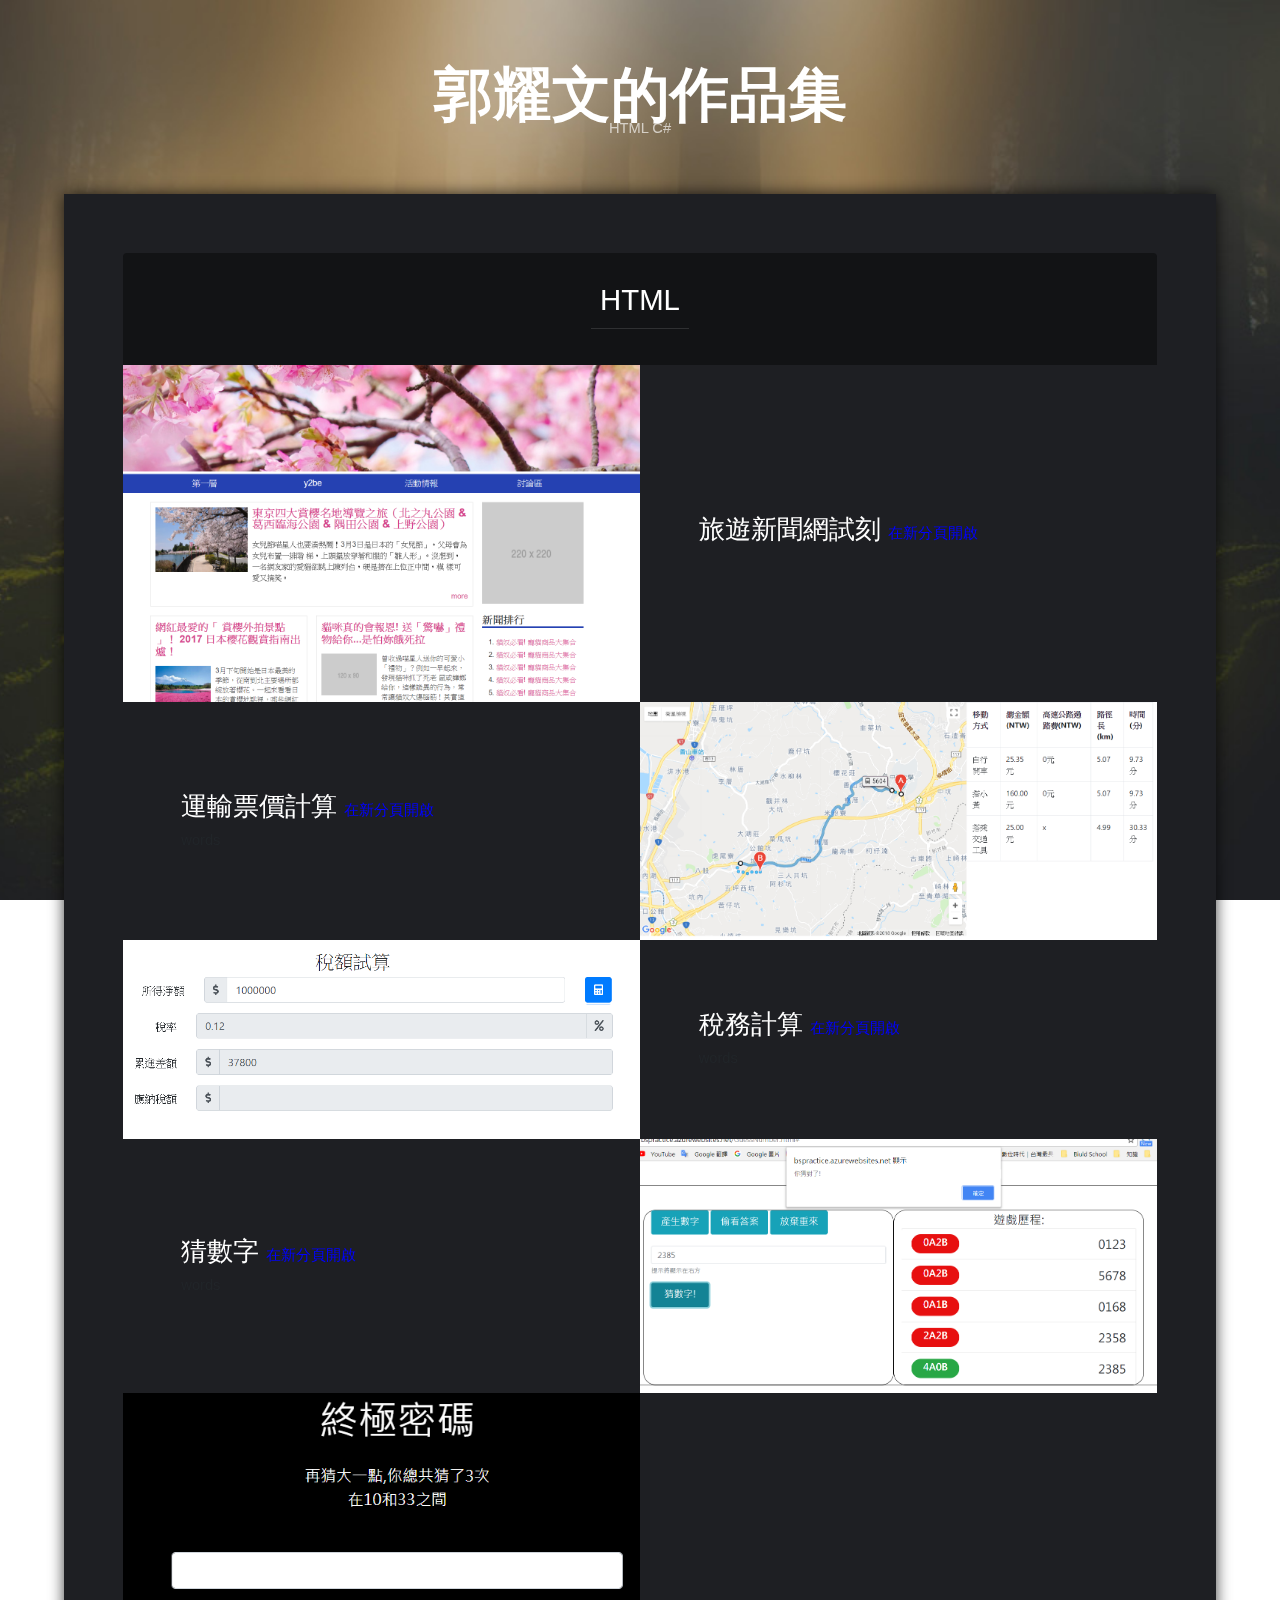
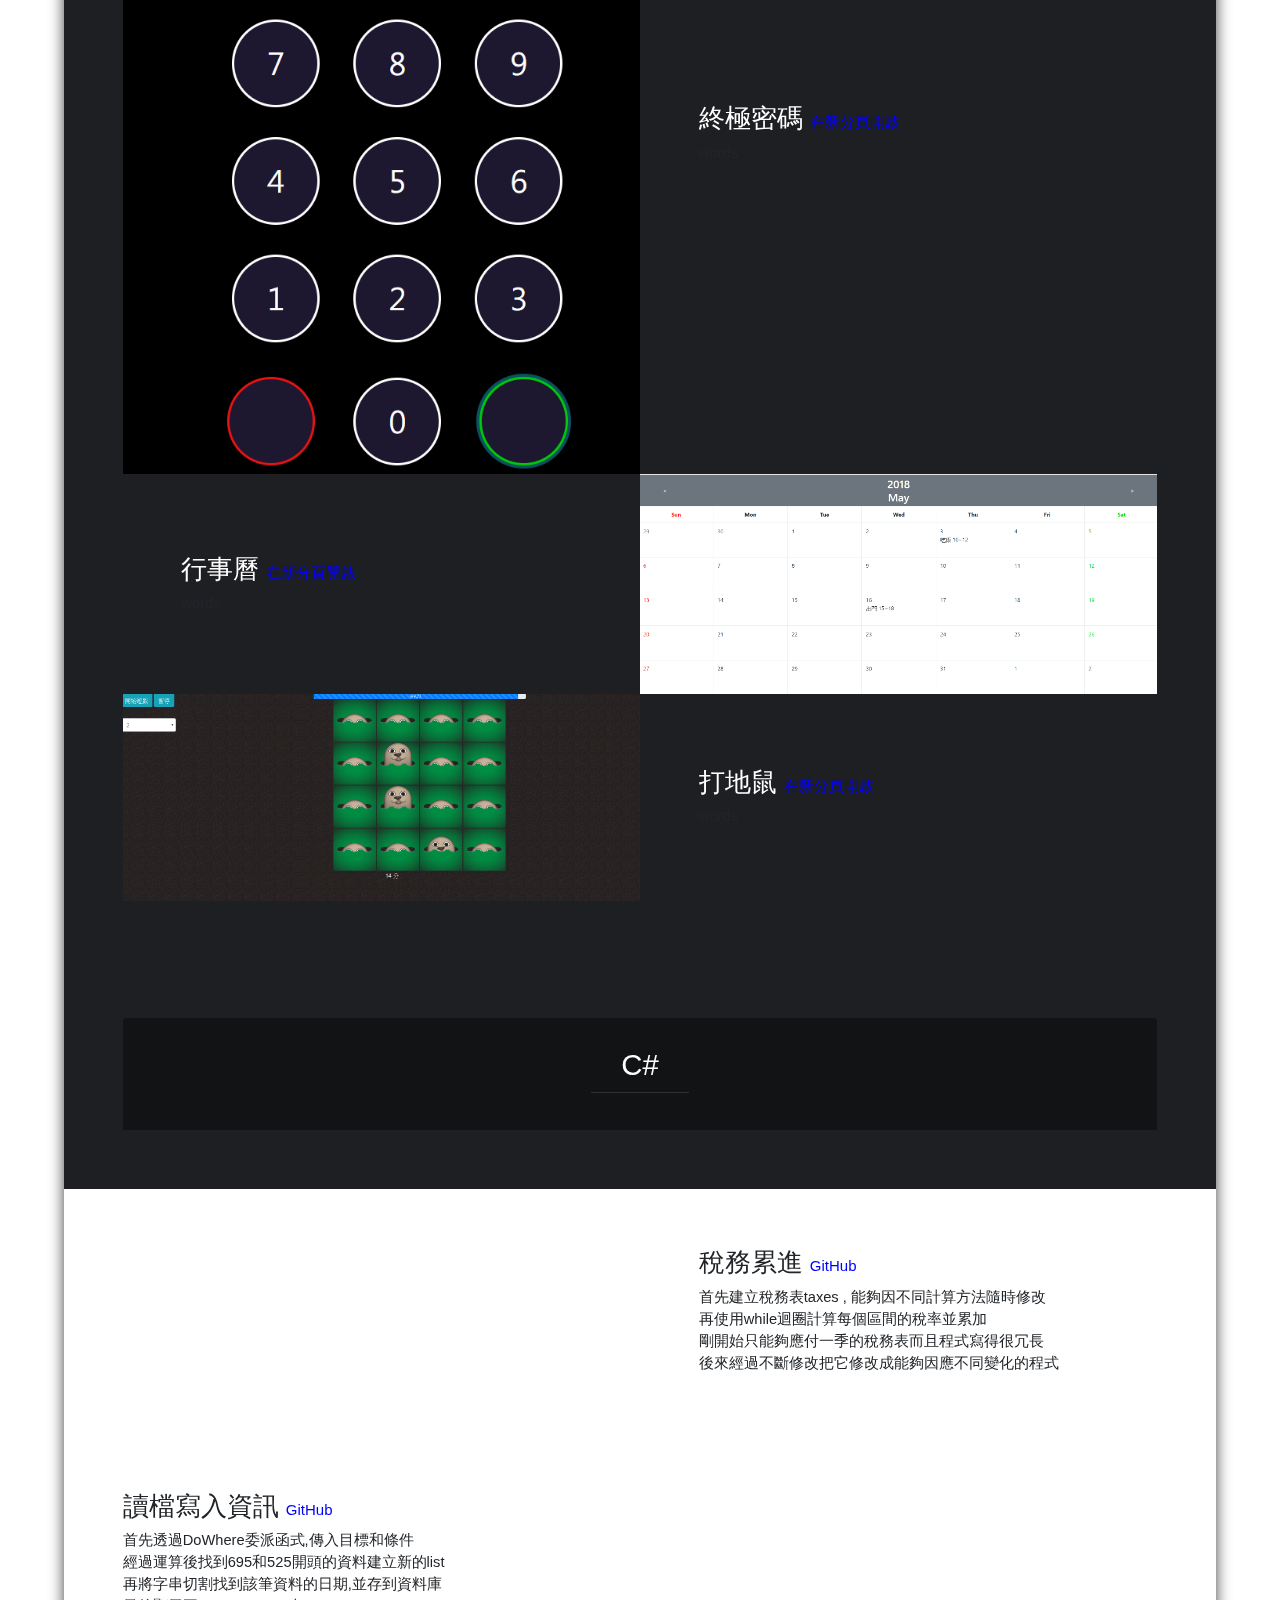
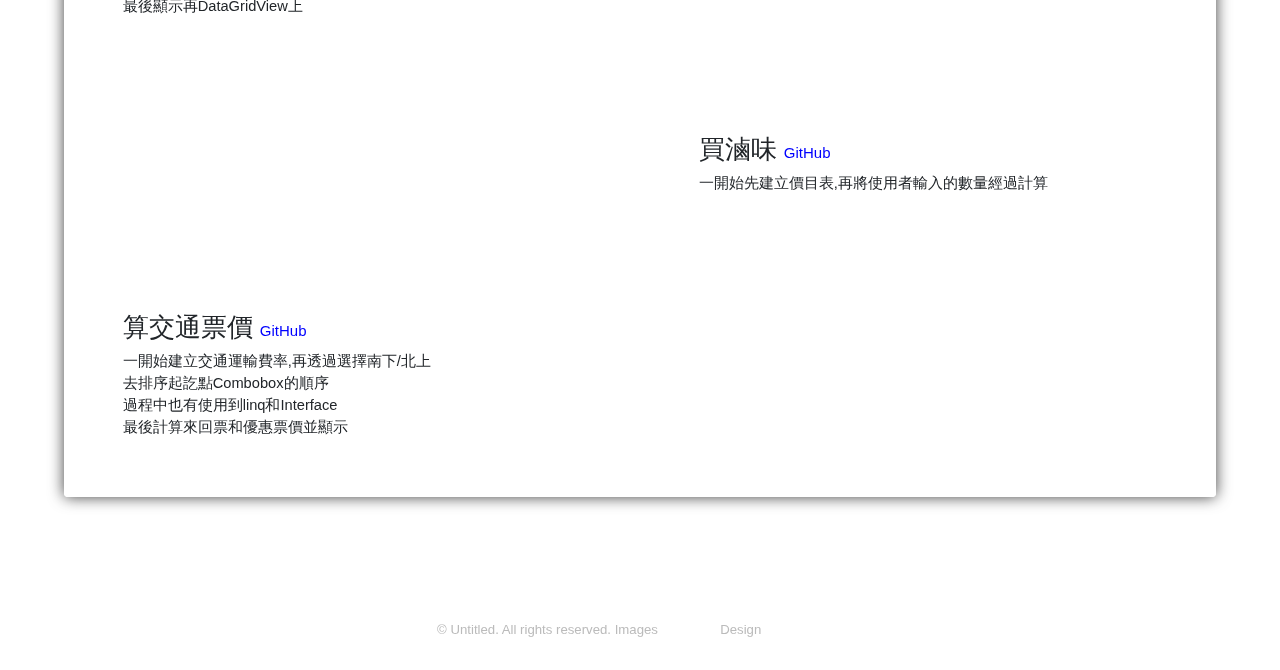
==== commit 3e86821d: "Add files via upload" ====
--- a/index.html
+++ b/index.html
@@ -40,10 +40,10 @@
 				<div class="content">
 					<div class="spotlight">
 						<div class="image flush">
-							<img src="images/html01.png" alt="" />
-						</div>
-						<div class="inner">
-							<h3 class="newh3">旅遊新聞網試刻
+							<img src="../images/html01.png" alt="" />
+						</div>
+						<div class="inner">
+							<h3 class="newh3" style="color:white">旅遊新聞網試刻
 								<a class="link" href="https://bspractice.azurewebsites.net/JpTravelnews.html" target="blank">在新分頁開啟</a>
 							</h3>
 							<p>
@@ -54,7 +54,7 @@
 
 					<div class="spotlight">
 						<div class="inner">
-							<h3 class="newh3">運輸票價計算
+							<h3 class="newh3" style="color:white">運輸票價計算
 								<a class="link" href="https://bspractice.azurewebsites.net/TransportPrice.html" target="blank">在新分頁開啟</a>
 							</h3>
 							<p>
@@ -62,23 +62,23 @@
 							</p>
 						</div>
 						<div class="image flush">
-							<img src="images/html02.png" alt="" />
-						</div>
-					</div>
-
-
-
-
-
-
-
-
-					<div class="spotlight">
-						<div class="image flush">
-							<img src="images/html03.png" alt="" />
-						</div>
-						<div class="inner">
-							<h3 class="newh3">稅務計算
+							<img src="../images/html02.png" alt="" />
+						</div>
+					</div>
+
+
+
+
+
+
+
+
+					<div class="spotlight">
+						<div class="image flush">
+							<img src="../images/html03.png" alt="" />
+						</div>
+						<div class="inner">
+							<h3 class="newh3" style="color:white">稅務計算
 								<a class="link" href="https://bspractice.azurewebsites.net/JQuery_Tax.html" target="blank">在新分頁開啟</a>
 							</h3>
 							<p>
@@ -89,7 +89,7 @@
 
 					<div class="spotlight">
 						<div class="inner">
-							<h3 class="newh3">猜數字
+							<h3 class="newh3" style="color:white">猜數字
 								<a class="link" href="https://bspractice.azurewebsites.net/GuessNumber.html" target="blank">在新分頁開啟</a>
 							</h3>
 							<p>
@@ -97,22 +97,22 @@
 							</p>
 						</div>
 						<div class="image flush">
-							<img src="images/html04.png" alt="" />
-						</div>
-					</div>
-
-
-
-
-
-
-
-					<div class="spotlight">
-						<div class="image flush">
-							<img src="images/html05.png" alt="" />
-						</div>
-						<div class="inner">
-							<h3 class="newh3">終極密碼
+							<img src="../images/html04.png" alt="" />
+						</div>
+					</div>
+
+
+
+
+
+
+
+					<div class="spotlight">
+						<div class="image flush">
+							<img src="../images/html05.png" alt="" />
+						</div>
+						<div class="inner">
+							<h3 class="newh3" style="color:white">終極密碼
 								<a class="link" href="https://bspractice.azurewebsites.net/ExtremeNumber.html" target="blank">在新分頁開啟</a>
 							</h3>
 							<p>
@@ -123,7 +123,7 @@
 
 					<div class="spotlight">
 						<div class="inner">
-							<h3 class="newh3">行事曆
+							<h3 class="newh3" style="color:white">行事曆
 								<a class="link" href="https://bspractice.azurewebsites.net/ECalendar.html" target="blank">在新分頁開啟</a>
 							</h3>
 							<p>
@@ -131,18 +131,18 @@
 							</p>
 						</div>
 						<div class="image flush">
-							<img src="images/html06.png" alt="" />
-						</div>
-					</div>
-
-
-
-					<div class="spotlight">
-						<div class="image flush">
-							<img src="images/html07.png" alt="" />
-						</div>
-						<div class="inner">
-							<h3 class="newh3">打地鼠
+							<img src="../images/html06.png" alt="" />
+						</div>
+					</div>
+
+
+
+					<div class="spotlight">
+						<div class="image flush">
+							<img src="../images/html07.png" alt="" />
+						</div>
+						<div class="inner">
+							<h3 class="newh3" style="color:white">打地鼠
 								<a class="link" href="https://bspractice.azurewebsites.net/WhackAMole.html" target="blank">在新分頁開啟</a>
 							</h3>
 							<p>
@@ -161,7 +161,7 @@
 							</p>
 						</div>
 						<div class="image flush">
-							<img src="images/" alt="" />
+							<img src="../images/" alt="" />
 						</div>
 					</div>
 -->
@@ -179,7 +179,7 @@
 			<section id="three" class="wrapper">
 				<div class="spotlight">
 					<div class="image flush">
-						<img src="images/01tax.png" alt="" />
+						<img src="../images/01tax.png" alt="" />
 					</div>
 					<div class="inner">
 						<h3>稅務累進
@@ -206,12 +206,12 @@
 						</p>
 					</div>
 					<div class="image flush">
-						<img src="images/02readfile.png" alt="" />
-					</div>
-				</div>
-				<div class="spotlight">
-					<div class="image flush">
-						<img src="images/03luwei.png" alt="" />
+						<img src="../images/02readfile.png" alt="" />
+					</div>
+				</div>
+				<div class="spotlight">
+					<div class="image flush">
+						<img src="../images/03luwei.png" alt="" />
 					</div>
 					<div class="inner">
 						<h3>買滷味
@@ -237,7 +237,7 @@
 						</p>
 					</div>
 					<div class="image flush">
-						<img src="images/04transportprice.png" alt="" />
+						<img src="../images/04transportprice.png" alt="" />
 					</div>
 				</div>
 			</section>
--- a/assets/css/main.css
+++ b/assets/css/main.css
@@ -9,7 +9,27 @@
 
 /* Reset */
 
-	html, body, div, span, applet, object, iframe, h1, h2, h3, h4, h5, h6, p, blockquote, pre, a, abbr, acronym, address, big, cite, code, del, dfn, em, img, ins, kbd, q, s, samp, small, strike, strong, sub, sup, tt, var, b, u, i, center, dl, dt, dd, ol, ul, li, fieldset, form, label, legend, table, caption, tbody, tfoot, thead, tr, th, td, article, aside, canvas, details, embed, figure, figcaption, footer, header, hgroup, menu, nav, output, ruby, section, summary, time, mark, audio, video {
+	.newh3
+	{
+		color: white !important ;
+	}
+
+	.link{
+		font-size: 15px;
+		color: blue;
+	}
+
+	li {
+		width: 200px;
+		height: 50px;
+		font-size: 20px;
+	}
+
+	.mgtop {
+		margin-top: 60px;
+	}
+
+	html, body, div, span, applet, object, iframe, h1, h2, h3, h4, h5, h6, p, blockquote, pre, a, abbr, acronym, address, big, cite, code, del, dfn, em, img, ins, kbd, q, s, samp, small, strike, strong, sub, sup, tt, var, b, u, i, center, dl, dt, dd, ol, ul, fieldset, form, label, legend, table, caption, tbody, tfoot, thead, tr, th, td, article, aside, canvas, details, embed, figure, figcaption, footer, header, hgroup, menu, nav, output, ruby, section, summary, time, mark, audio, video {
 		margin: 0;
 		padding: 0;
 		border: 0;
@@ -24,6 +44,7 @@
 
 	body {
 		line-height: 1;
+		font-family: microsoft-jhenghei;
 	}
 
 	ol, ul {
@@ -2675,7 +2696,7 @@
 		}
 
 		.spotlight .inner {
-			padding: 6rem;
+			padding: 4rem;
 		}
 
 		.spotlight .image {
@@ -3173,4 +3194,4 @@
 				padding: 1rem 0 0.1rem 0 ;
 			}
 
-		}+		}
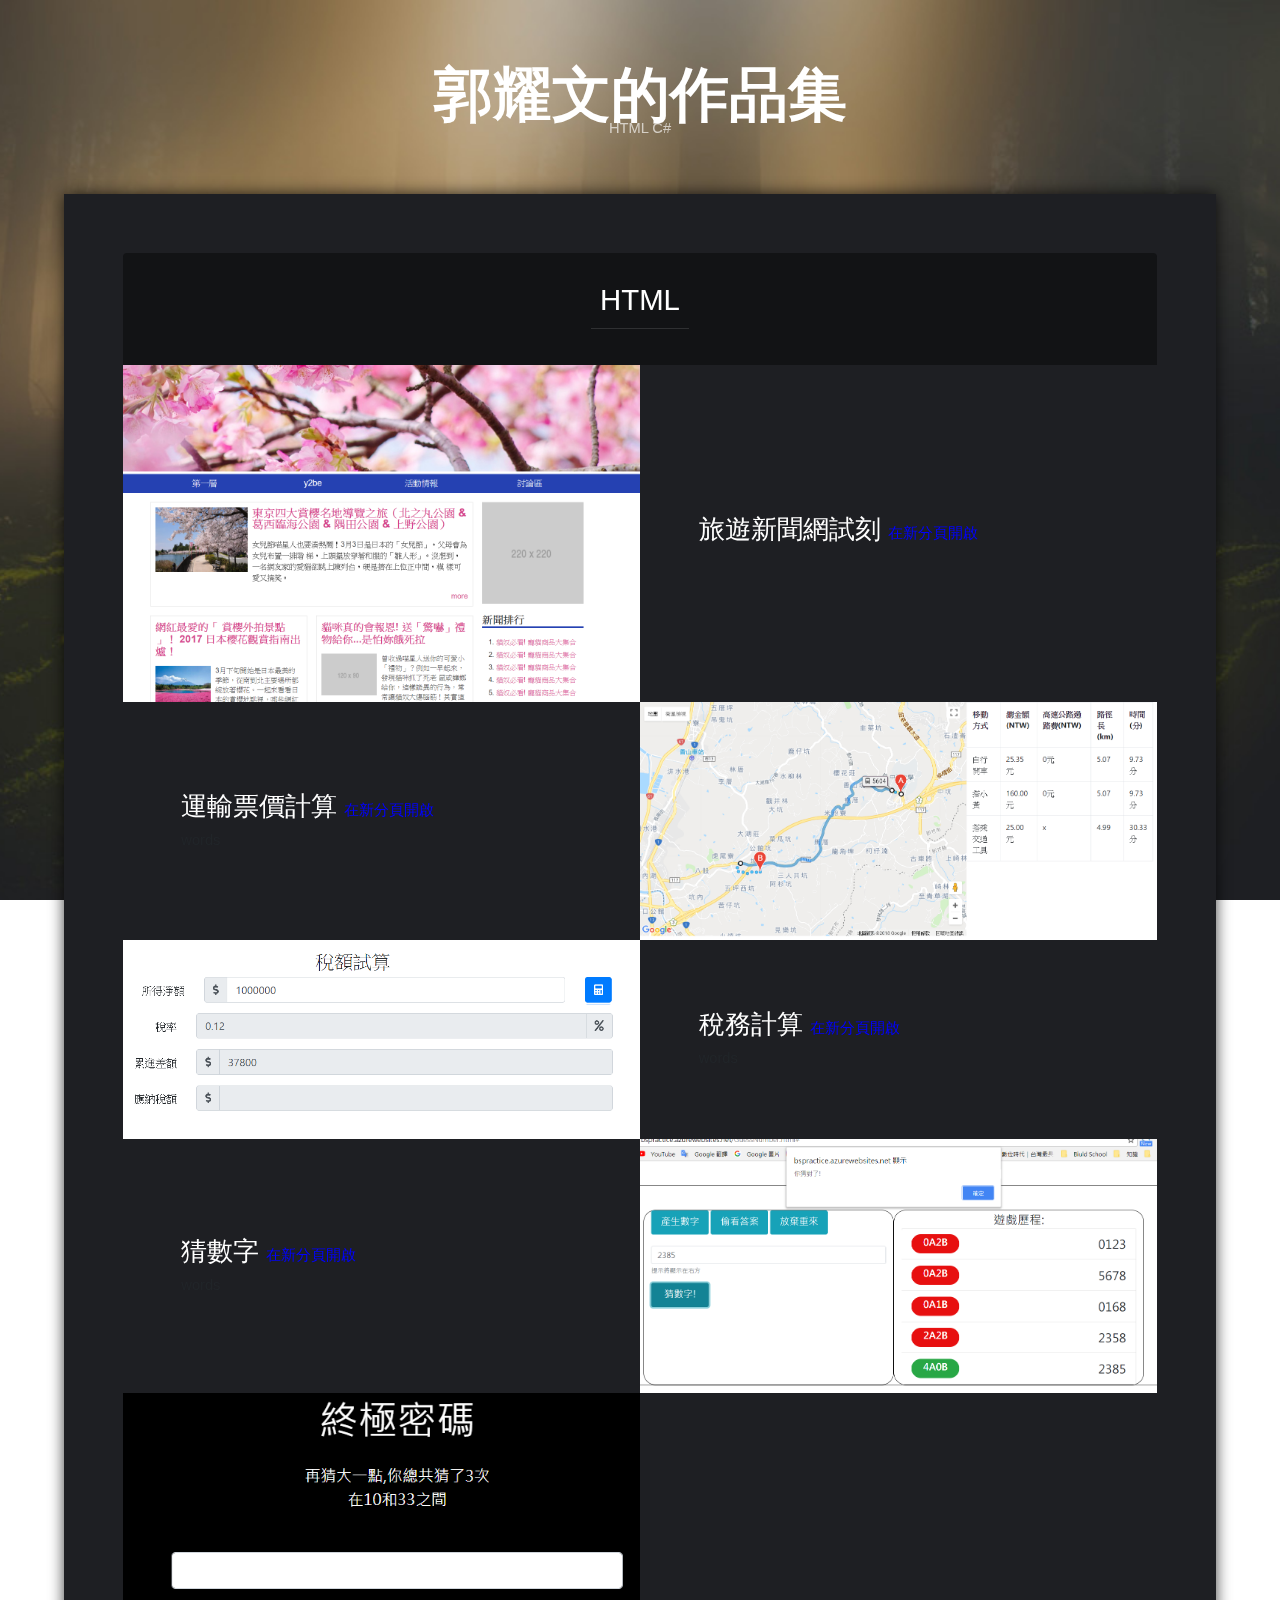
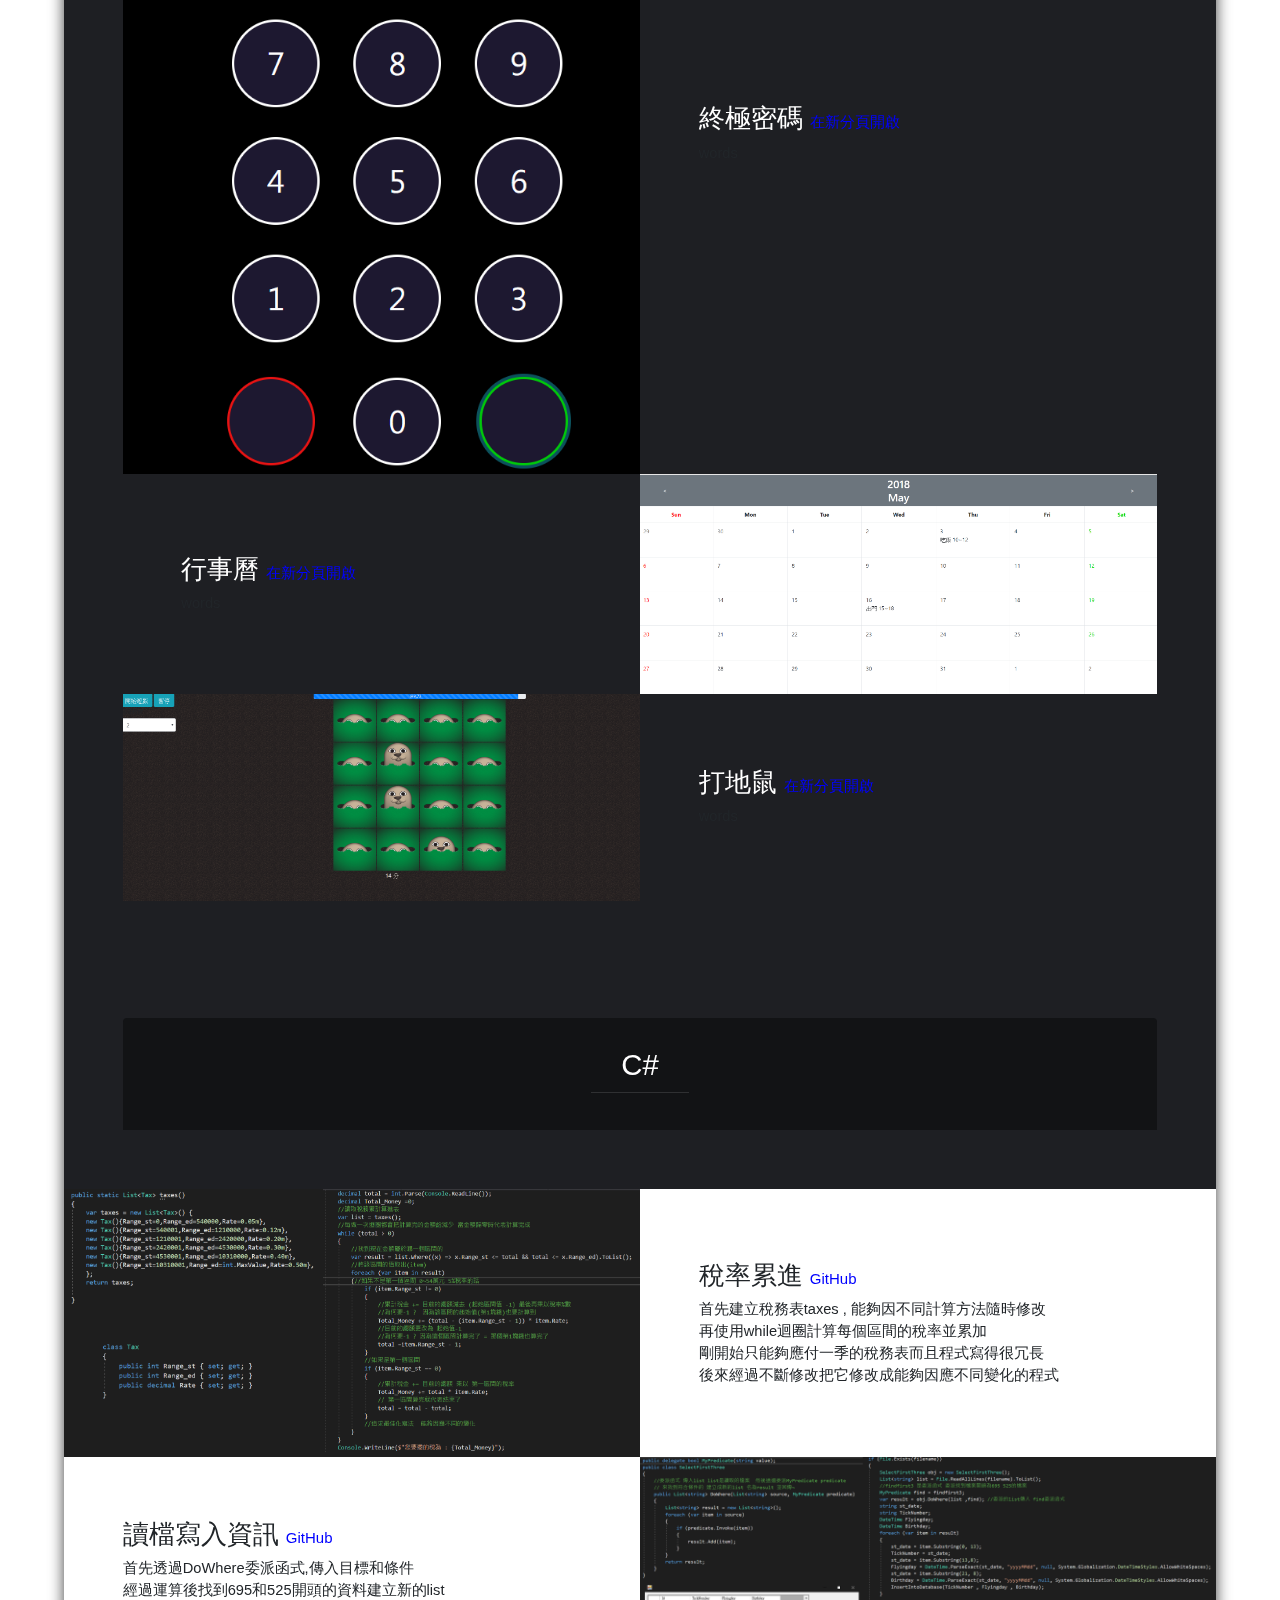
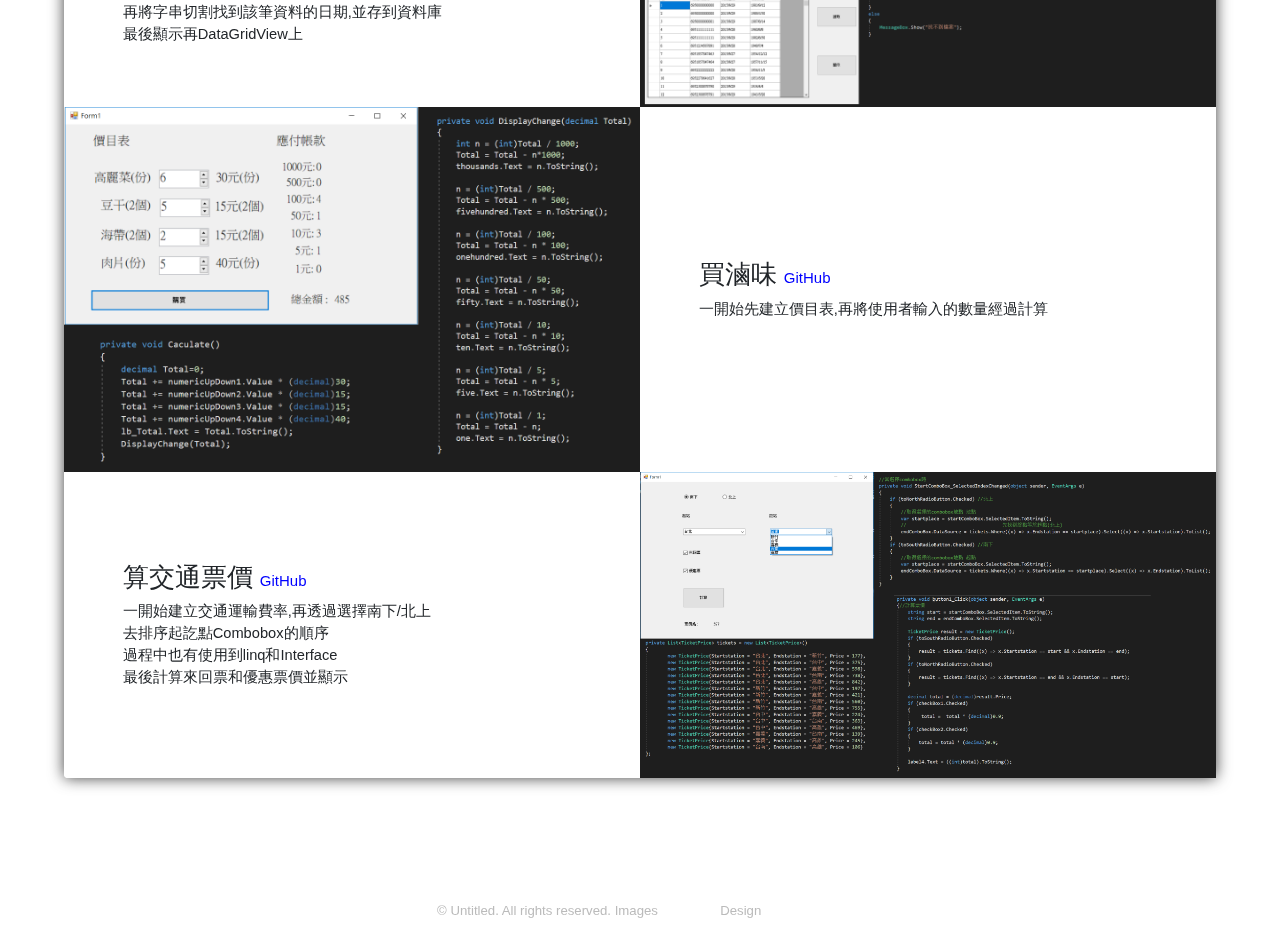
==== commit ebd61129: "Update index.html" ====
--- a/index.html
+++ b/index.html
@@ -182,7 +182,7 @@
 						<img src="../images/01tax.png" alt="" />
 					</div>
 					<div class="inner">
-						<h3>稅務累進
+						<h3>稅率累進
 							<a class="link" href="https://github.com/pot30606/Hackathon0313/tree/master/Hackathon01TaxRate" target="blank">GitHub</a>
 						</h3>
 						<p>首先建立稅務表taxes , 能夠因不同計算方法隨時修改
@@ -288,4 +288,4 @@
 	 crossorigin="anonymous"></script>
 </body>
 
-</html>+</html>
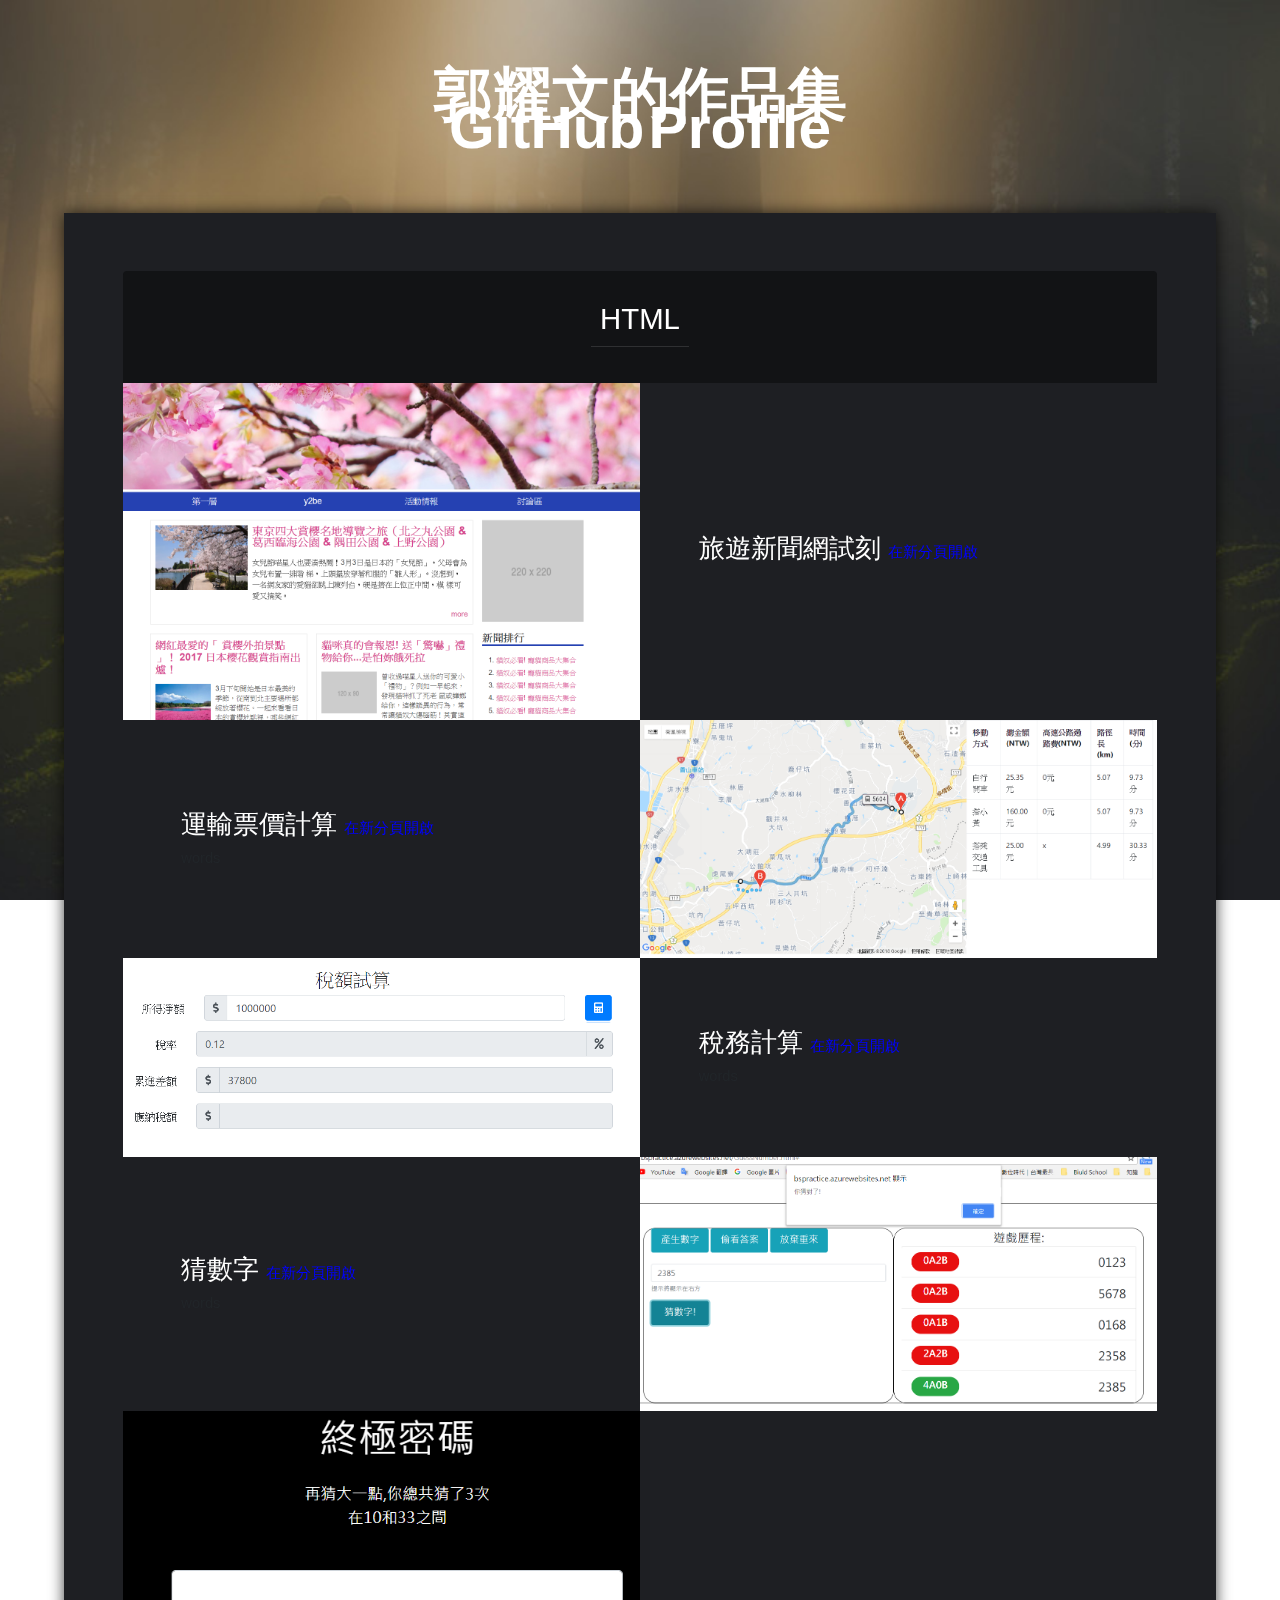
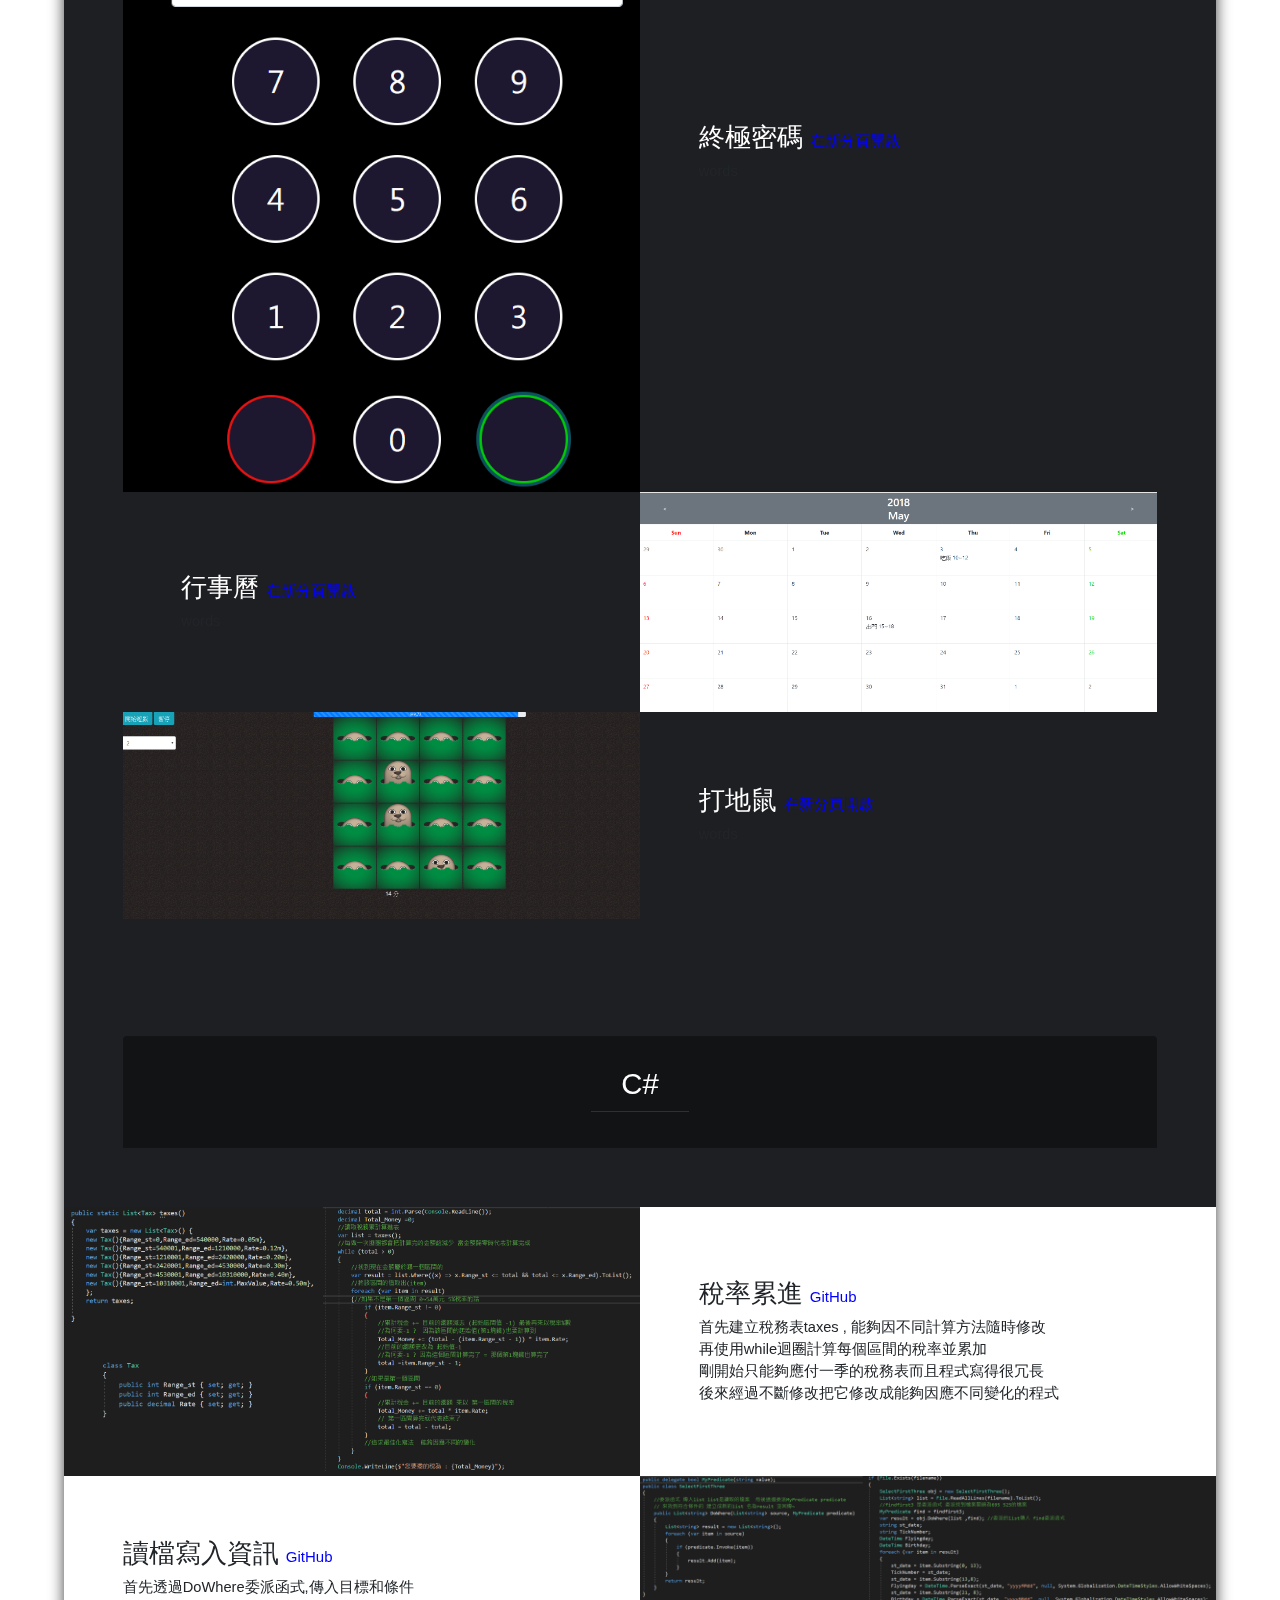
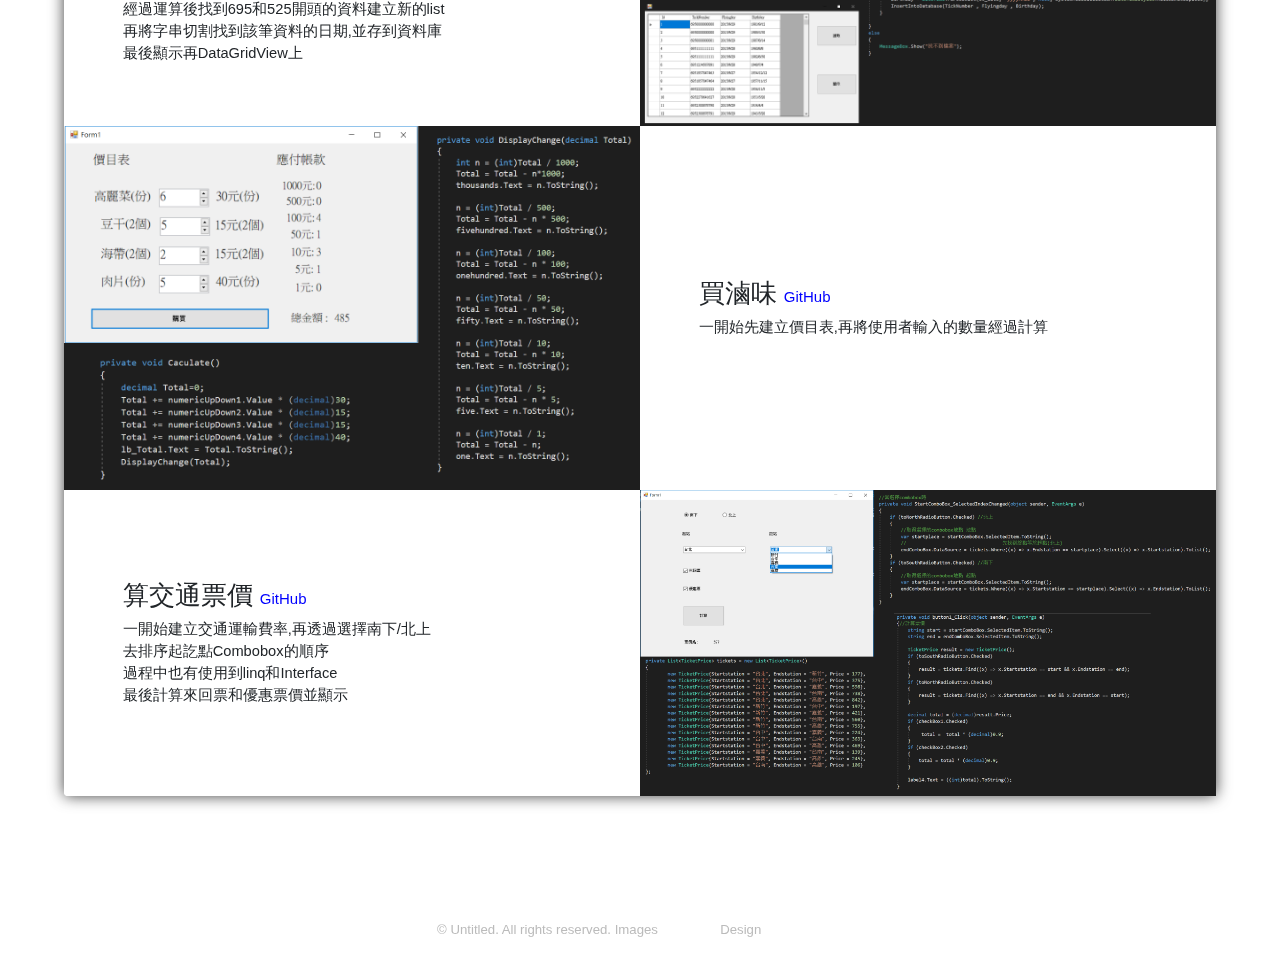
==== commit 7f1762bc: "Update index.html" ====
--- a/index.html
+++ b/index.html
@@ -23,7 +23,10 @@
 	<header id="header">
 		<div class="logo">
 			<a href="#">郭耀文的作品集
-				<span>HTML C#</span>
+				<span>
+					<a href="https://github.com/pot30606">GitHub</a>
+					<a href="https://www.cakeresume.com/s--DQZC_fQfS3OD3ffM-jfuLA--/karta1407617">Profile</a>
+				</span>
 			</a>
 		</div>
 	</header>
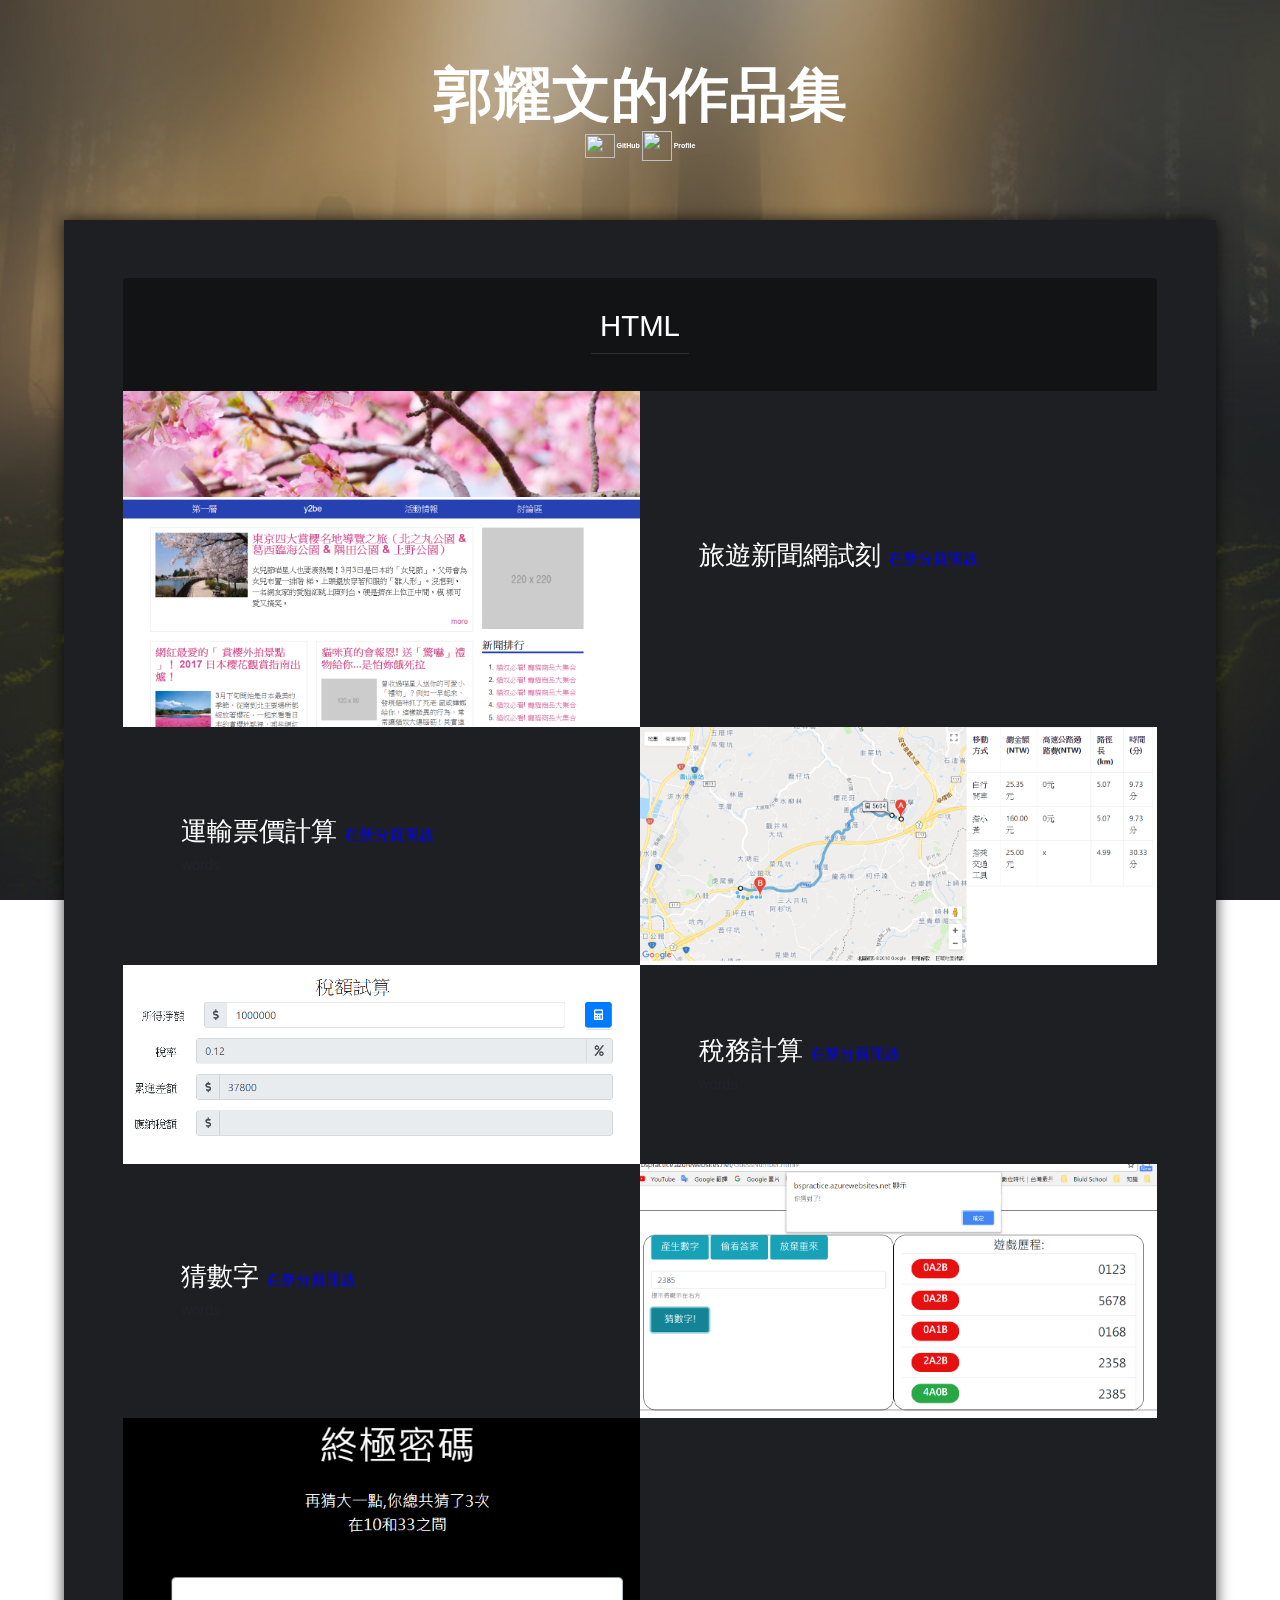
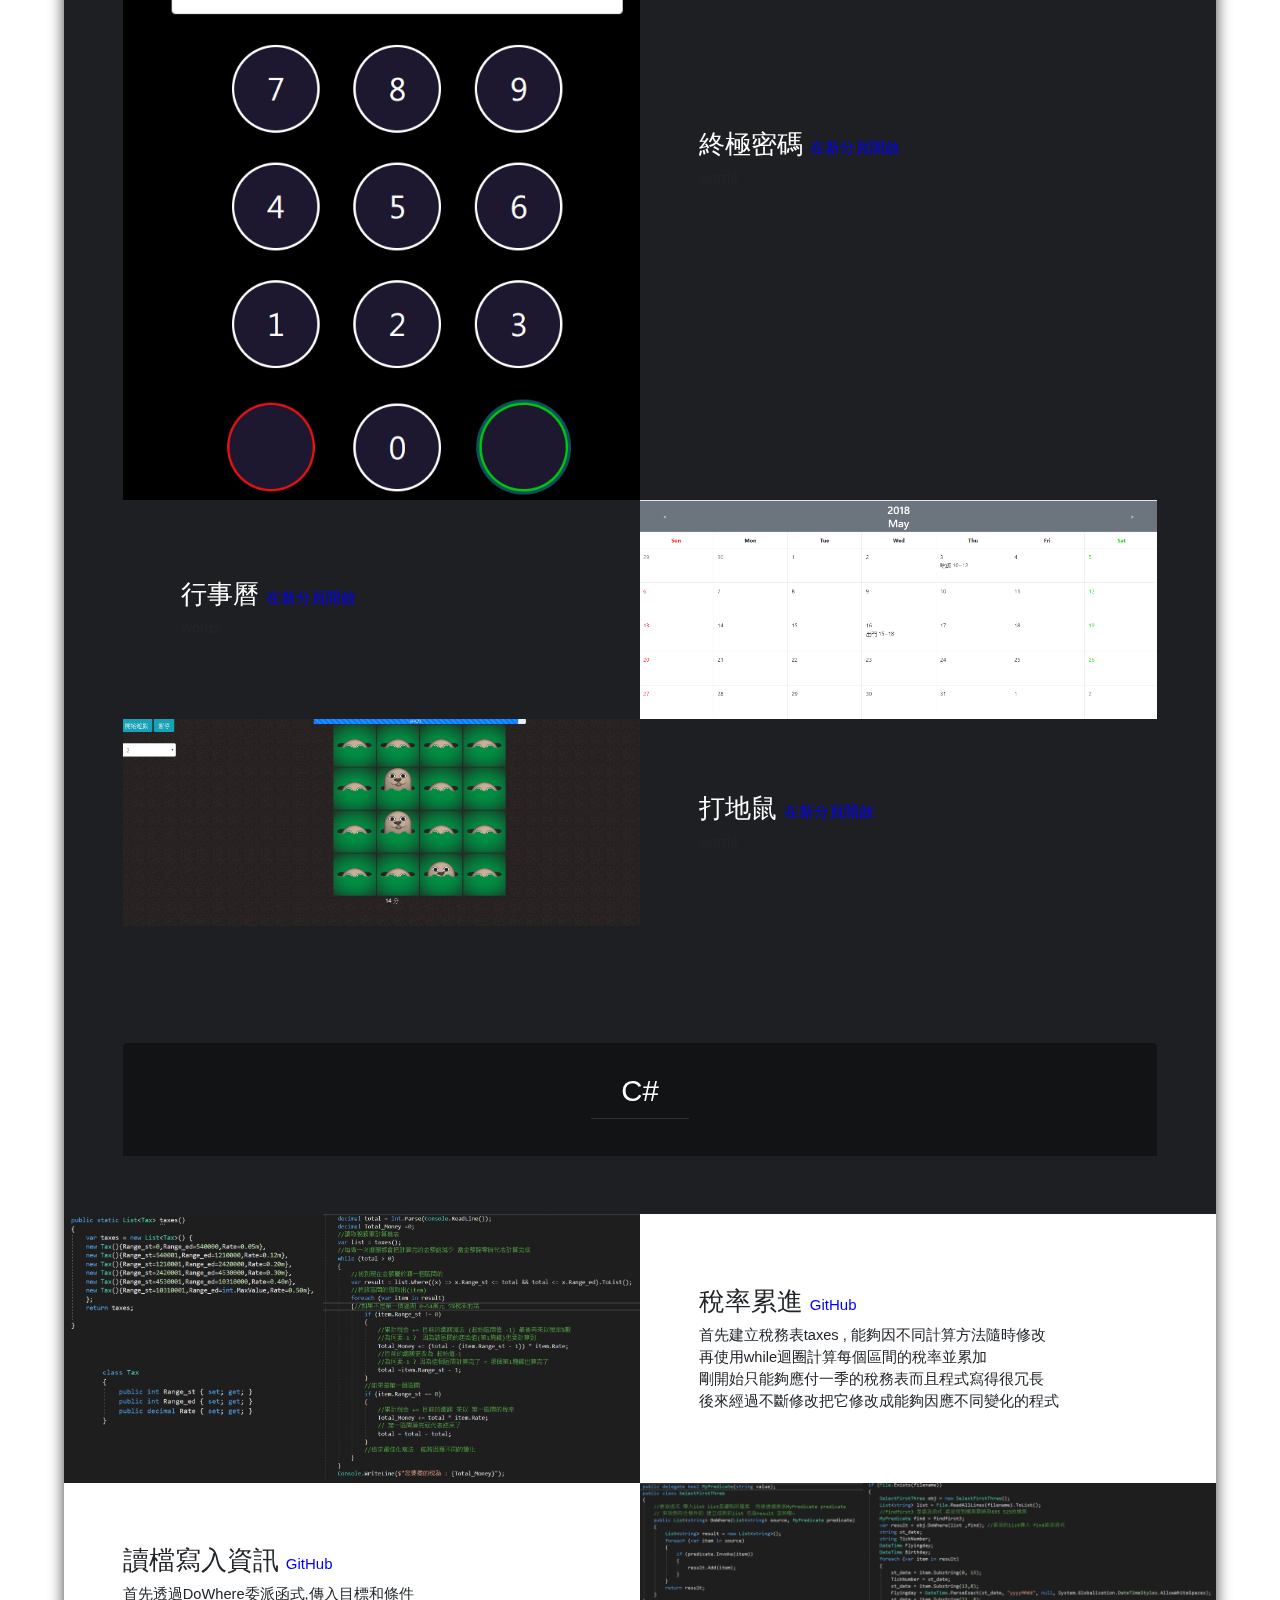
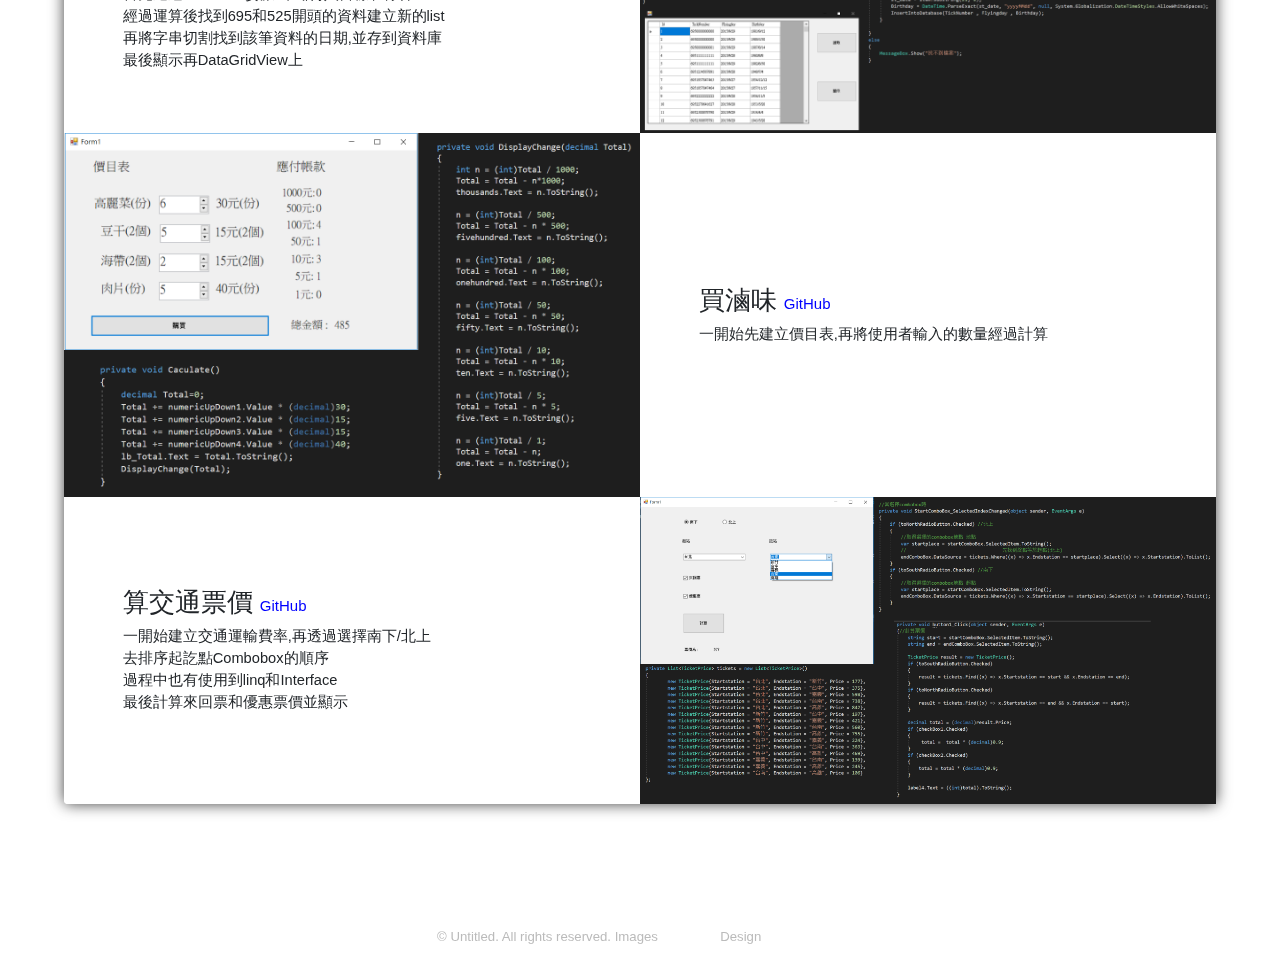
==== commit 4870757e: "Update index.html" ====
--- a/index.html
+++ b/index.html
@@ -24,8 +24,12 @@
 		<div class="logo">
 			<a href="#">郭耀文的作品集
 				<span>
-					<a href="https://github.com/pot30606">GitHub</a>
-					<a href="https://www.cakeresume.com/s--DQZC_fQfS3OD3ffM-jfuLA--/karta1407617">Profile</a>
+					<a href="https://github.com/pot30606" style="font-size: 7px" target="blank">
+						<img src="https://assets-cdn.github.com/images/modules/logos_page/Octocat.png" width="30px" height="24px" /> GitHub
+					</a>
+					<a href="https://www.cakeresume.com/s--DQZC_fQfS3OD3ffM-jfuLA--/karta1407617" style="font-size: 7px" target="blank">
+						<img src="https://www.shareicon.net/data/512x512/2016/07/26/802016_man_512x512.png" width="30px" height="30px" /> Profile
+					</a>
 				</span>
 			</a>
 		</div>
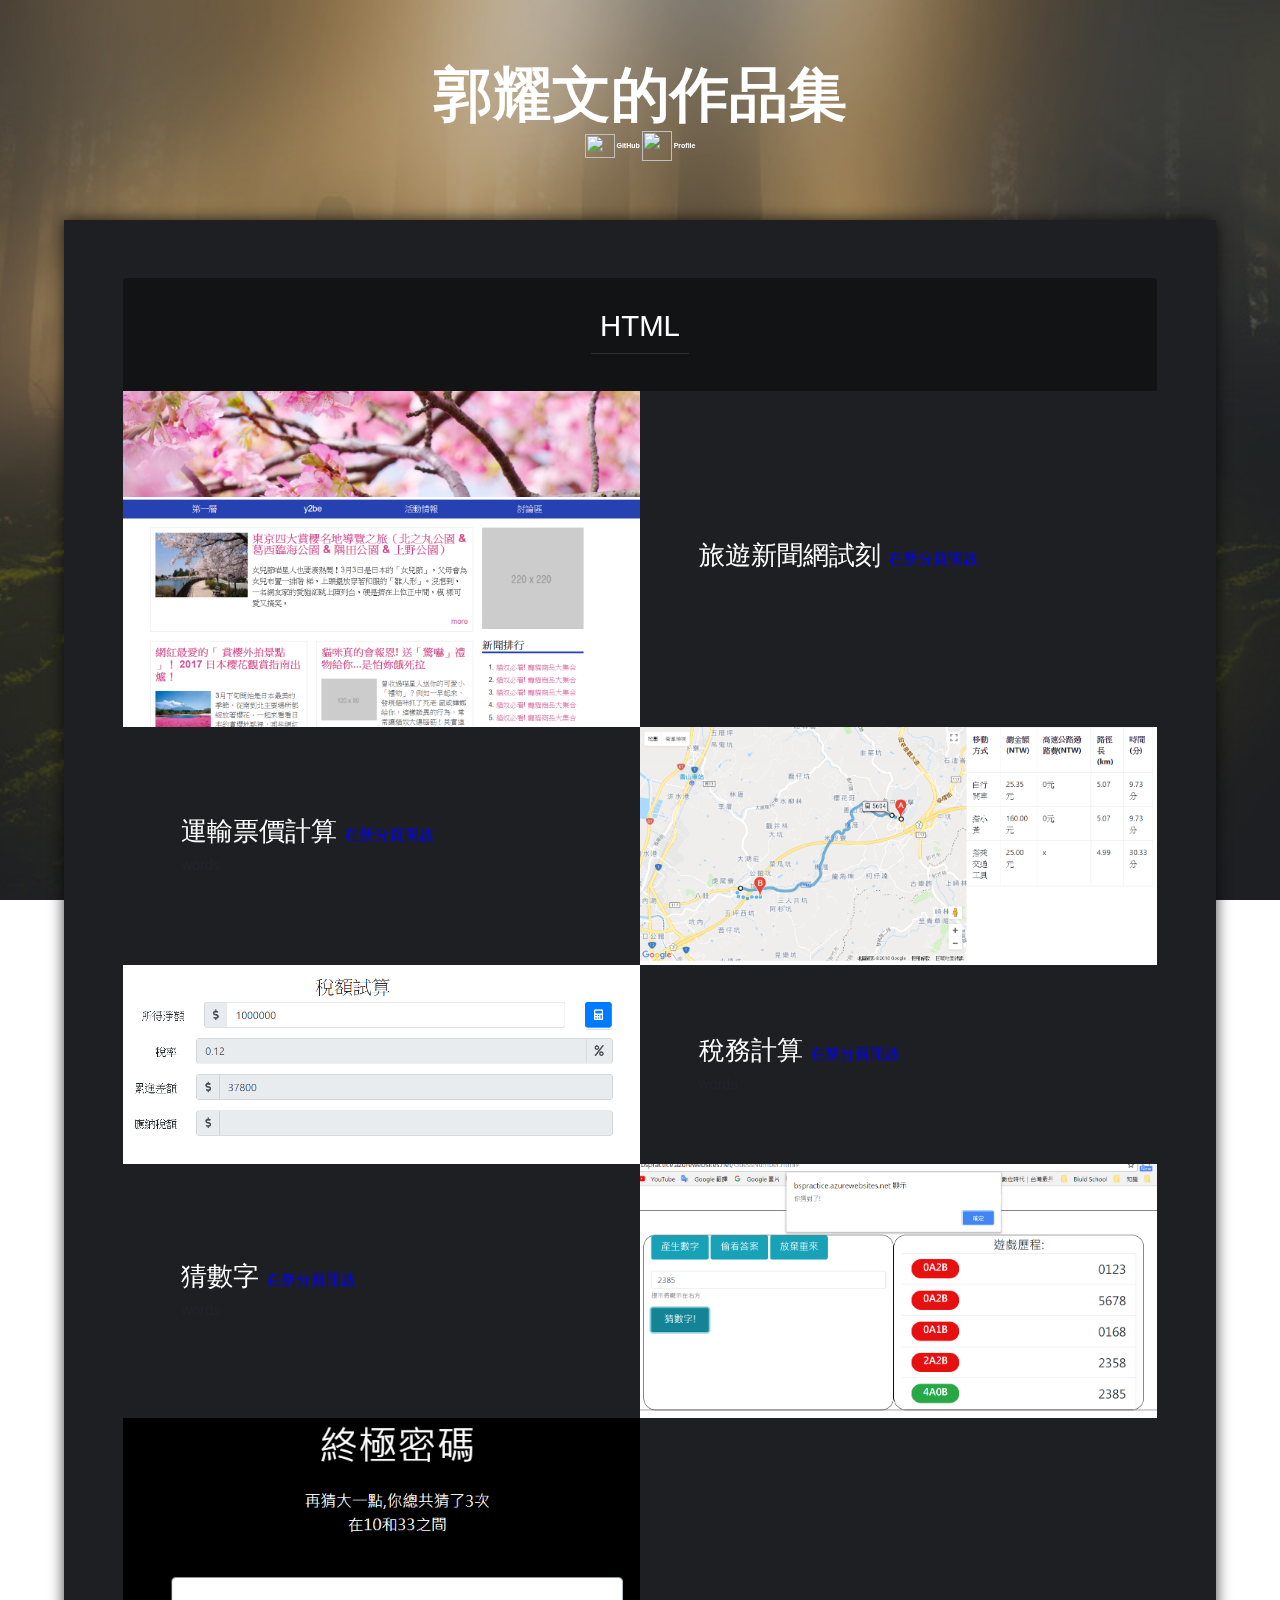
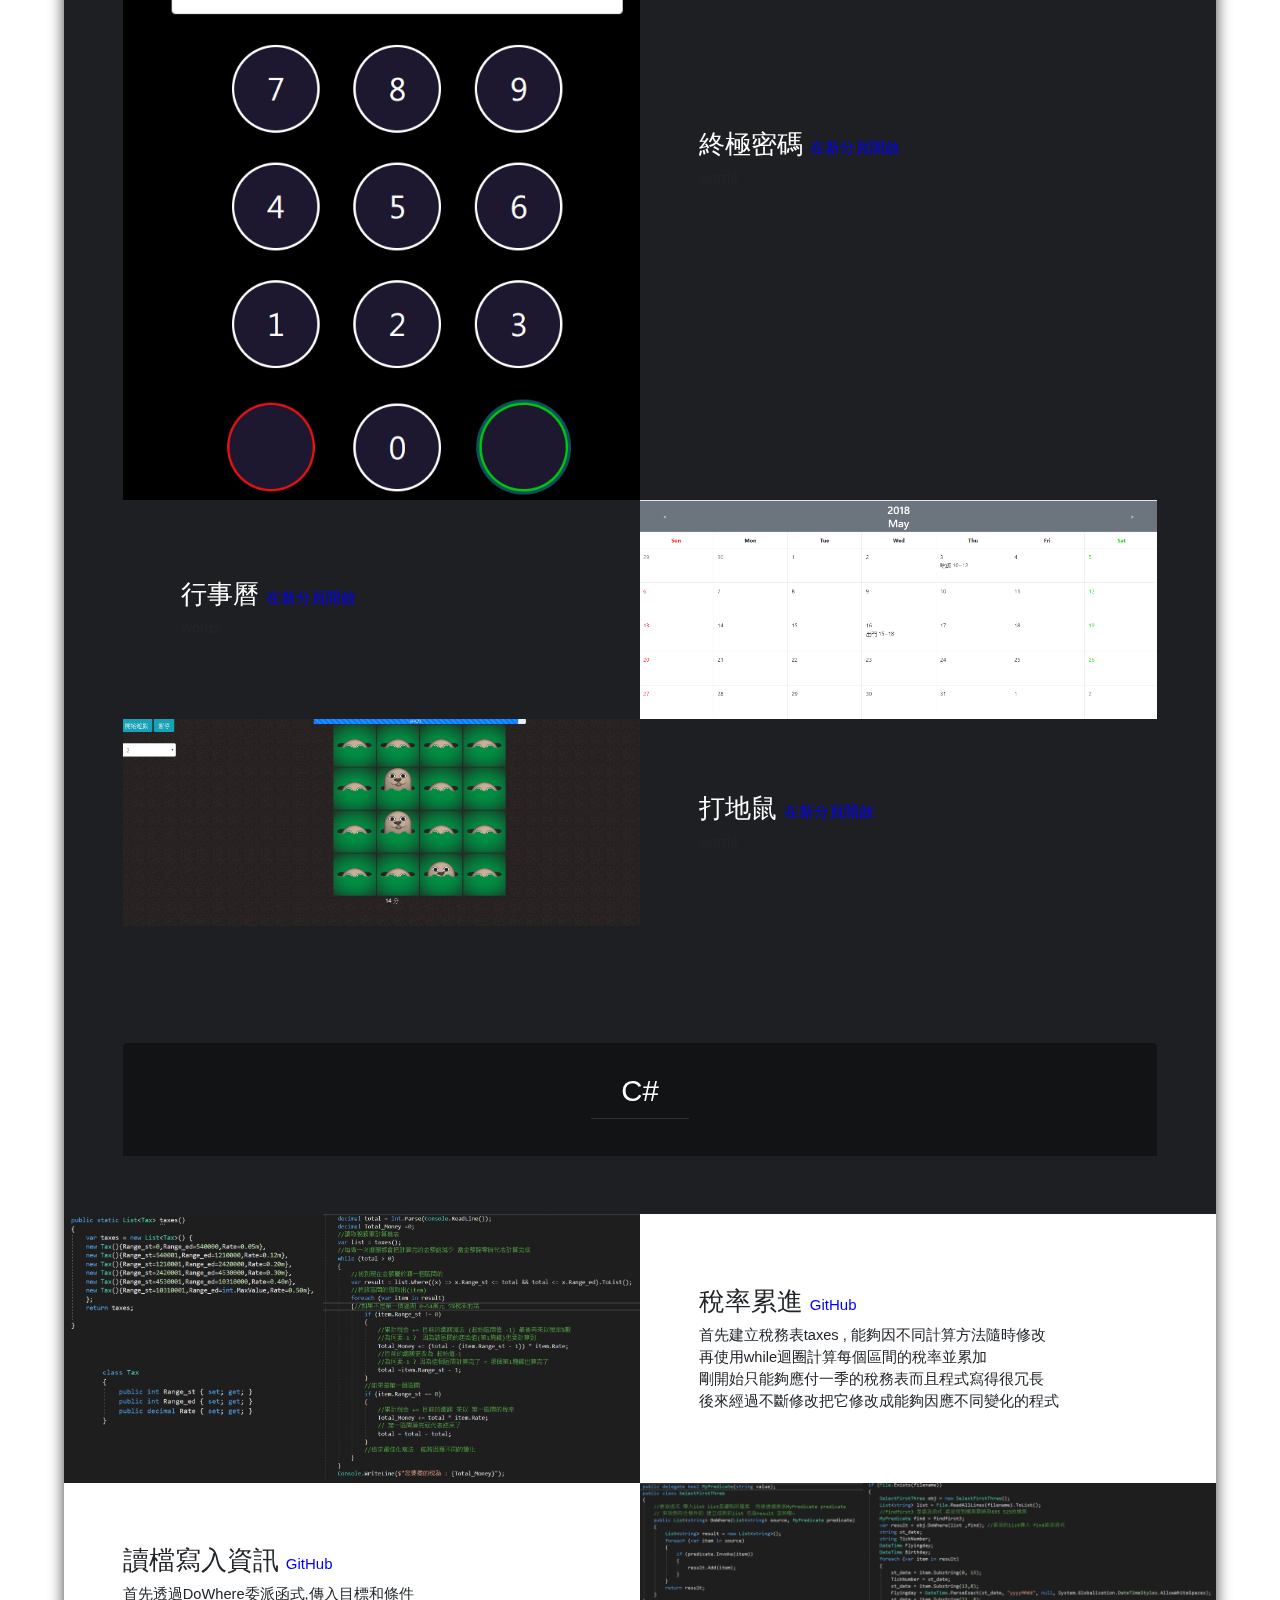
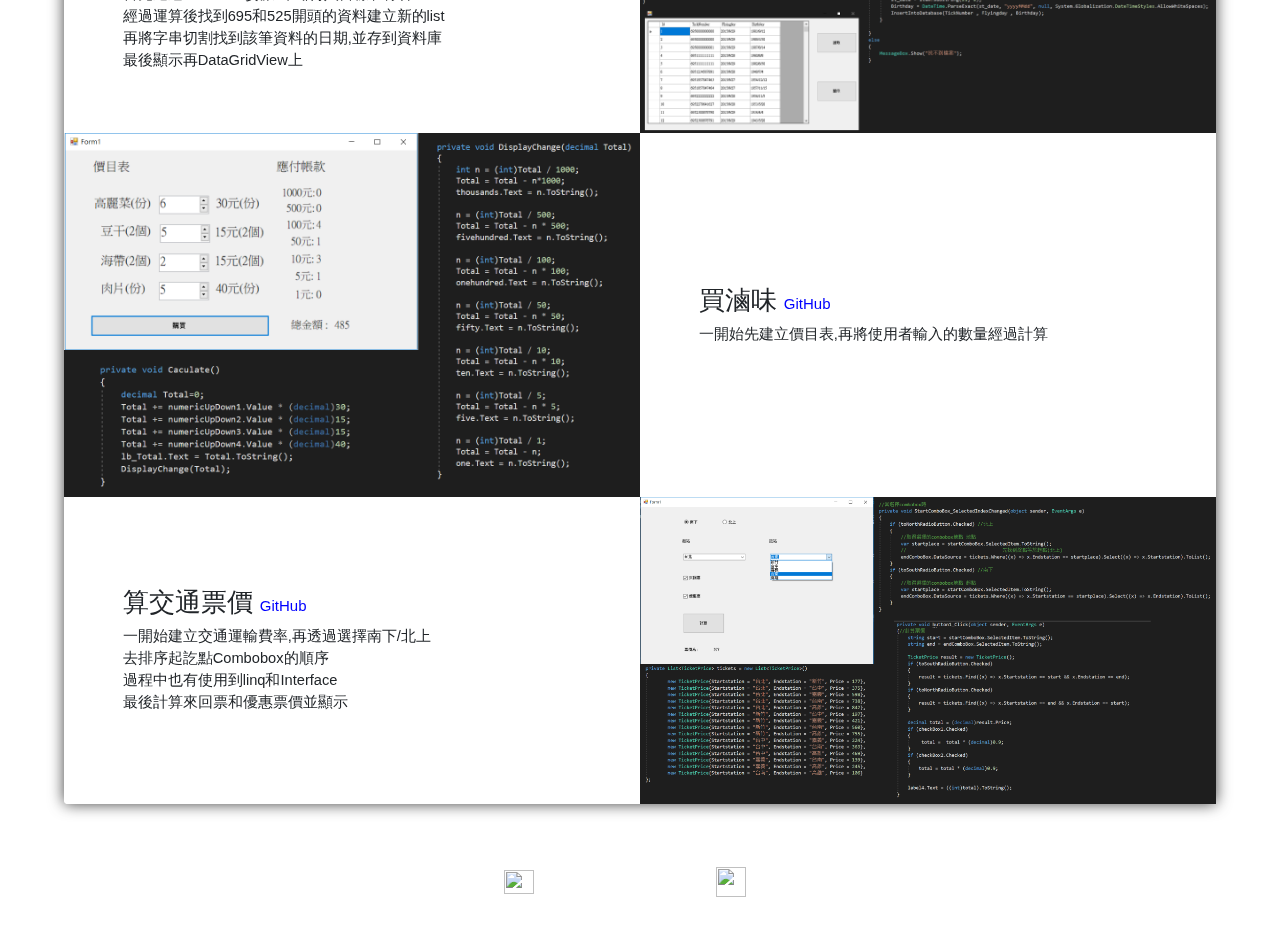
==== commit 4a1e1389: "Update index.html" ====
--- a/index.html
+++ b/index.html
@@ -257,32 +257,19 @@
 		<div class="container">
 			<ul class="icons">
 				<li>
-					<a href="#" class="icon fa-twitter">
-						<span class="label">Twitter</span>
+					<a href="https://github.com/pot30606" style="font-size: 7px" target="blank">
+						<img src="https://assets-cdn.github.com/images/modules/logos_page/Octocat.png" width="30px" height="24px" /> GitHub
 					</a>
 				</li>
 				<li>
-					<a href="#" class="icon fa-facebook">
-						<span class="label">Facebook</span>
+					<a href="https://www.cakeresume.com/s--DQZC_fQfS3OD3ffM-jfuLA--/karta1407617" style="font-size: 7px" target="blank">
+						<img src="https://www.shareicon.net/data/512x512/2016/07/26/802016_man_512x512.png" width="30px" height="30px" /> Profile
 					</a>
 				</li>
-				<li>
-					<a href="#" class="icon fa-instagram">
-						<span class="label">Instagram</span>
-					</a>
-				</li>
-				<li>
-					<a href="#" class="icon fa-envelope-o">
-						<span class="label">Email</span>
-					</a>
-				</li>
+
 			</ul>
 		</div>
-		<div class="copyright">
-			&copy; Untitled. All rights reserved. Images
-			<a href="https://unsplash.com">Unsplash</a> Design
-			<a href="https://templated.co">TEMPLATED</a>
-		</div>
+
 	</footer>
 
 	<!-- Scripts -->
